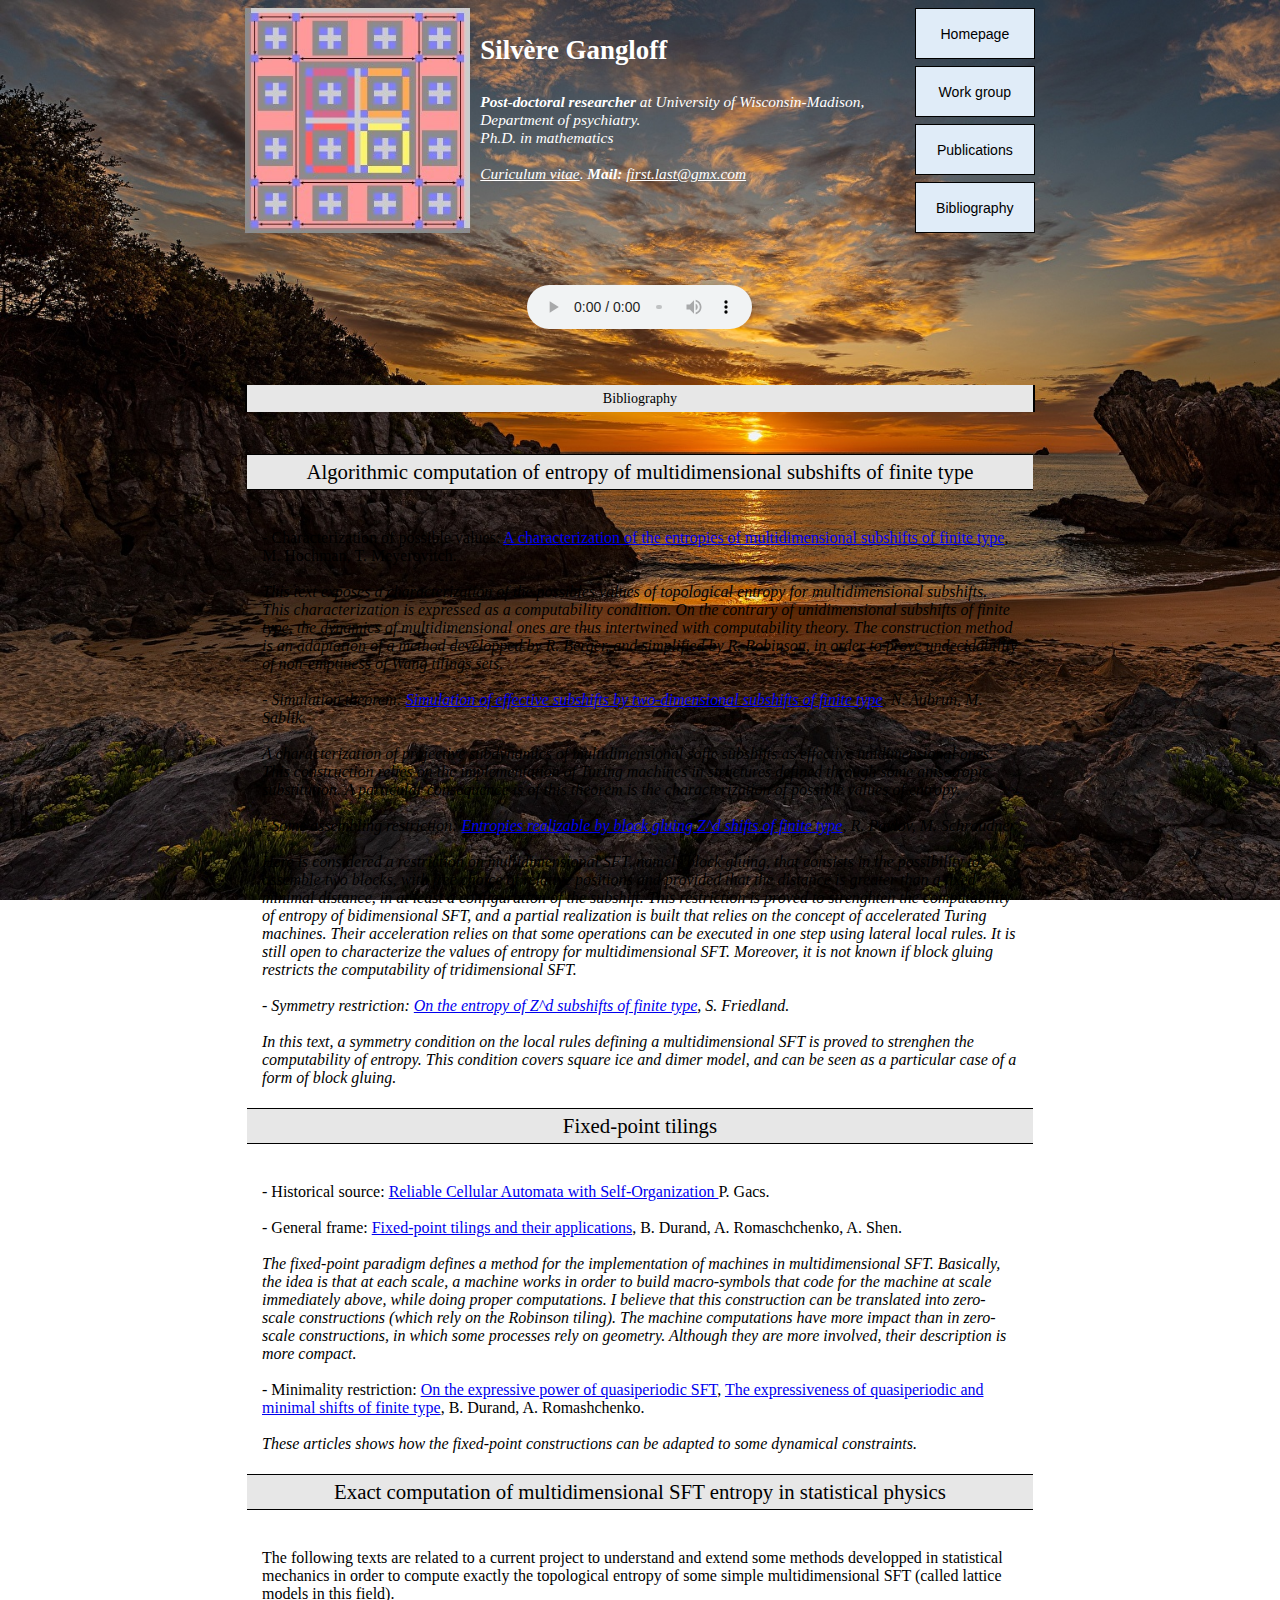
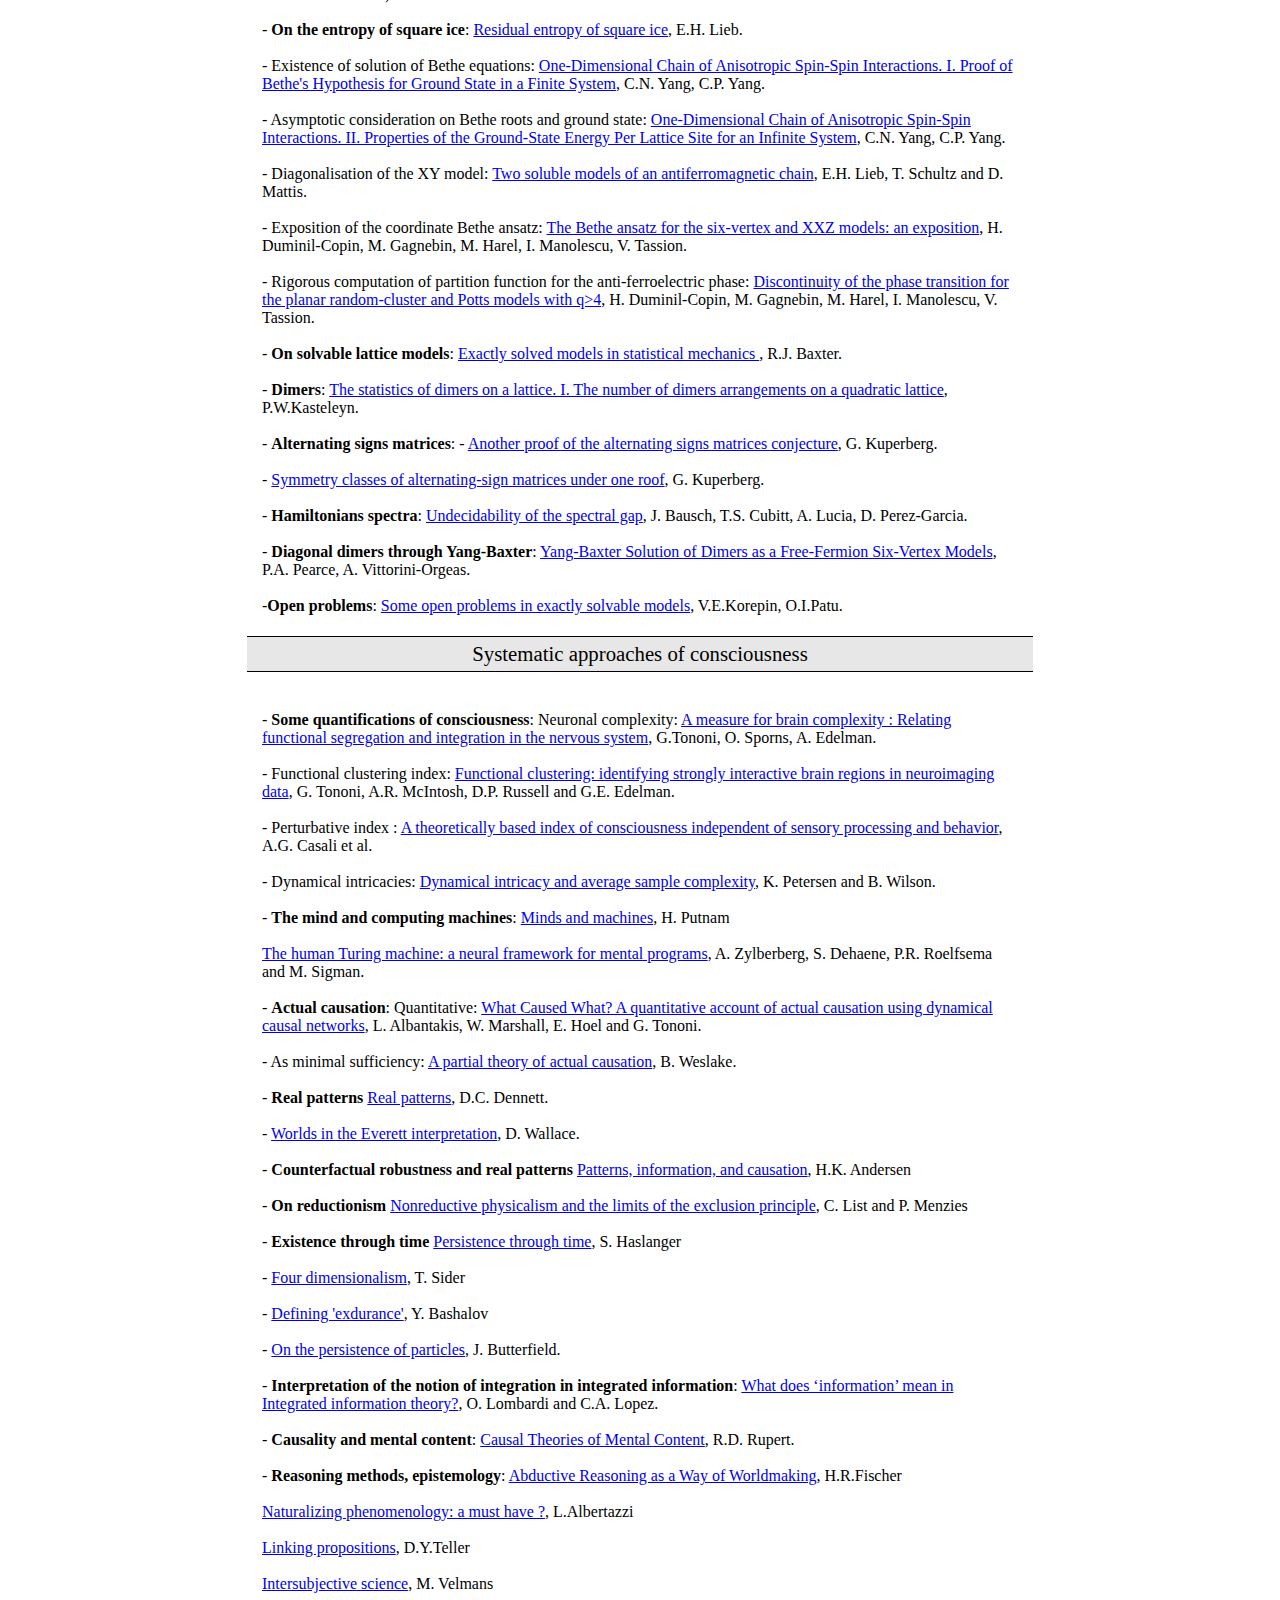
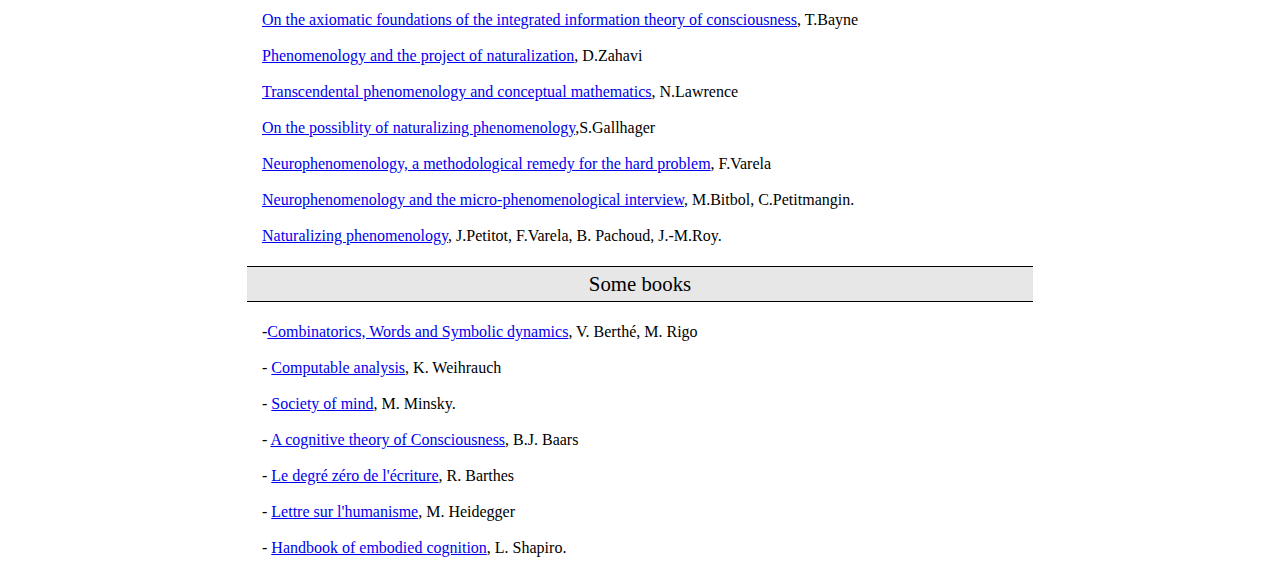
==== bibliography.html @ 38e05f85 "Update bibliography.html" ====
<!DOCTYPE html>

<head>
    <title> Silvère Moon-Gangloff </title>
<link href="style.css" rel="stylesheet" media="all" type="text/css"> 
<link rel="icon" type="image/jpg" href="images/image10.jpg" />
<link rel="stylesheet" href="menu.css">
    <link rel="stylesheet" href="menu2.css">
    <style> 
#main {
  width: 100%;
  display: flex;
    justify-content: space-between;
}

</style>
</head>

<html>
    <!-- background-size:cover -->
<style>
body {
  background-image: url('images/sun.jpg');
    background-repeat: no-repeat;
  background-attachment: fixed;
    background-size:cover;
}
</style>

<body>
    
    
        

    <div style="margin-left:18.75% ; margin-right:18.75%"> 
  <div id="main" style="width: 100%;
    height: calc(100vw * 0.176);">
    <div align="left"; style="height:100%;"> <img src="images/image1d.jpg" style="height:100%;width: calc(100vw * 0.176)"/>
          </div>
  <div> <p style="font-size:2.1vw;width:auto;padding-left:10px;padding-right:10px;color:white;"><B>Silvère Gangloff</B></p>
      <p style="font-size:1.2vw;width:auto;color:white;padding-left:10px;padding-right:10px;"><I>   
 <B> Post-doctoral researcher</B> at University of Wisconsin-Madison, Department of psychiatry. <br>
          
        Ph.D. in mathematics 
          
          <br> <br> 
 <a href="filespdf/CV.pdf" style="color:white">
Curiculum vitae</a>. <B>Mail:</B> <a href="mailto:silvere.gangloff@gmx.com" style="color:white">first.last@gmx.com</a></I>
          </p></div>
  <div align="right" style="
  display: flex;flex-direction:column;justify-content:space-between">

    <div> <button><a href="index.html" >Homepage</a></button> </div>
<div><button><a href="workgroup.html">Work group</a></button></div>
<div><button><a href="documents.html" >Publications</a></button></div>
<div><button><a href="bibliography.html" >Bibliography</a></button></div>

          </div>
</div>
        
      
  

<br> <br>
        
        <p align="center"><audio style="width:calc(100vw * 0.176); height:calc(100vw * 0.034);" controls autoplay>
  <source src="Reverie-debussy.mp3" type="audio/mp3" loop="true">
    </audio> </p> 
        <br> <br>
        
        <p align="center" style="font-size:1.1vw ; border-left:2px solid black;border-right:2px solid black;padding-bottom:5px;padding-top:5px ; background-color:#e7e7e7; margin-top:0px;margin-bottom:0px"> Bibliography </p>
        
        <br>
        
        
    <table>

<tr> <td> <br> </td> </tr> <tr> <td style="background-color:#e7e7e7; border-top:1px solid black; border-bottom:1px solid black ; margin-top:25px;margin-bottom:10px;padding-bottom:5px;padding-top:5px"> 
    <p align="center" style="font-size:20.8px ; margin-top:0px;margin-bottom:0px"> Algorithmic computation of entropy of multidimensional subshifts of finite type </p>
</td> </tr>
     
 <tr> <td style="padding-left:15px;padding-right:15px"> 
     <br><br>

  - Characterization of possible values: <a href="http://annals.math.princeton.edu/wp-content/uploads/annals-v171-n3-p12-s.pdf"> 
    A characterization of the entropies of multidimensional subshifts of finite type</a>, M. Hochman, T. Meyerovitch.<br><br>
        
    <I> This text exposes a characterization of the possibles values of topological entropy for multidimensional 
        subshifts. This characterization is expressed as a computability condition. On the contrary of unidimensional 
        subshifts of finite type, the dynamics of multidimensional ones are thus intertwined with computability theory.
        The construction method is an adaptation of a method developped by R. Berger, and 
        simplified by R. Robinson, in order to prove undecidability of 
        non-emptiness of Wang tilings sets.<I> <br> <br>
        
   - Simulation theorem: <a href="https://arxiv.org/pdf/1602.06095.pdf">
    Simulation of effective subshifts by two-dimensional subshifts of finite type</a>, N. Aubrun, M. Sablik.<br>
    <br>
        
        <I> A characterization of projective subdynamics of multidimensional sofic subshifts as effective 
            unidimensional ones. This construction relies on the implementation of Turing machines in structures 
            defined through some anisotropic substitution. A particular consequence is of this theorem 
            is the characterization of possible values of entropy. <I> <br><br>
        
   - Some assembling restriction: <a href="http://www.cmm.uchile.cl/~mschraudner/Preprints/entropyrealization.pdf"> 
    Entropies realizable by block gluing Z^d shifts of finite type</a>, R. Pavlov, M. Schraudner. <br> <br>
            
            <I> Here is considered a restriction on multidimensional SFT, namely block gluing, that consists in the possibility to 
            assemble two blocks, with free choice of relative positions and provided that the distance 
            is greater than a fixed minimal distance, in at least a configuration of the subshift. This 
            restriction is proved to strenghten the computability of entropy of bidimensional SFT, and a partial realization is 
            built that relies on the concept of accelerated Turing machines. Their acceleration relies 
            on that some operations can be executed in one step using lateral local rules. It is still open 
            to characterize the values of entropy for multidimensional SFT. Moreover, it is not known if block gluing 
            restricts the computability of tridimensional SFT. </I><br> <br>
        
   - Symmetry restriction: <a href="https://www.sciencedirect.com/science/article/pii/0024379595006761"> 
    On the entropy of Z^d subshifts of finite type</a>, S. Friedland. <br> <br>
        
         <I> In this text, a symmetry condition on the local rules defining a multidimensional SFT is proved 
             to strenghen the computability of entropy. This condition covers square ice and dimer model, 
             and can be seen as a particular case of a form of block gluing. <I> <br><br> </td></tr>
             
             <tr> <td style="background-color:#e7e7e7; border-top:1px solid black; border-bottom:1px solid black ; margin-top:25px;margin-bottom:10px;padding-bottom:5px;padding-top:5px"> 
    <p align="center" style="font-size:20.8px ; margin-top:0px;margin-bottom:0px"> Fixed-point tilings </p>
</td> </tr>
            
            <tr> <td style="padding-left:15px;padding-right:15px"> <br> <br>
             
             - Historical source: <a href= "https://link.springer.com/article/10.1023/A:1004823720305"> 
             Reliable Cellular Automata with Self-Organization  </a> P. Gacs. <br><br>          
    
- General frame: <a href="https://arxiv.org/pdf/0910.2415.pdf">
    Fixed-point tilings and their applications</a>, B. Durand, A. Romaschchenko, A. Shen. <br>
    <br>
             
             <I> The fixed-point paradigm defines a method for the implementation of machines in 
             multidimensional SFT. Basically, the idea is that at each scale, a machine works in order to 
             build macro-symbols that code for the machine at scale immediately above, while doing 
             proper computations. I believe that this construction can be translated into zero-scale constructions 
             (which rely on the Robinson tiling). The machine computations have more impact than 
             in zero-scale constructions, in which some processes rely on geometry. Although they are more involved, 
             their description is more compact. </I> <br><br>
    
 - Minimality restriction: <a href="https://arxiv.org/abs/1705.01876"> On the expressive power of quasiperiodic SFT</a>, 
             <a href="https://arxiv.org/abs/1802.01461">The expressiveness of quasiperiodic and minimal shifts of finite type</a>,
    B. Durand, A. Romashchenko. <br> <br> 
             
             <I> These articles shows how the fixed-point constructions can be adapted to some dynamical constraints. </I> <br><br>
                </td></tr>
    
     <tr> <td style="background-color:#e7e7e7; border-top:1px solid black; border-bottom:1px solid black ; margin-top:25px;margin-bottom:10px;padding-bottom:5px;padding-top:5px"> 
    <p align="center" style="font-size:20.8px ; margin-top:0px;margin-bottom:0px"> Exact computation of multidimensional SFT entropy in statistical physics </p>
</td> </tr> 
            
            <tr> <td style="padding-left:15px;padding-right:15px"> <br><br>
             
             The following texts are related to a current project to understand and extend 
             some methods developped in statistical mechanics in order to compute exactly the topological entropy 
             of some simple multidimensional SFT (called lattice models in this field). <br> <br>
  
    
- <B>On the entropy of square ice</B>: <a href="https://journals.aps.org/pr/abstract/10.1103/PhysRev.162.162">
    Residual entropy of square ice</a>, E.H. Lieb.<br>
    <br>
    
- Existence of solution of Bethe equations: <a href="https://journals.aps.org/pr/abstract/10.1103/PhysRev.150.321">
    One-Dimensional Chain of Anisotropic Spin-Spin Interactions. I. 
    Proof of Bethe's Hypothesis for Ground State in a Finite System</a>, C.N. Yang, C.P. Yang.<br>
    <br>
             
- Asymptotic consideration on Bethe roots and ground state: <a href="https://journals.aps.org/pr/abstract/10.1103/PhysRev.150.327">
    One-Dimensional Chain of Anisotropic Spin-Spin Interactions. II. 
    Properties of the Ground-State Energy Per Lattice Site for an Infinite System</a>, C.N. Yang, C.P. Yang.<br>
    <br>
        
- Diagonalisation of the XY model: <a href="https://www.sciencedirect.com/science/article/pii/0003491661901154">
    Two soluble models of an antiferromagnetic chain</a>, E.H. Lieb, T. Schultz and D. Mattis.<br>
    <br>
        
  - Exposition of the coordinate Bethe ansatz: <a href="https://arxiv.org/abs/1611.09909">
    The Bethe ansatz for the six-vertex and XXZ models: an exposition</a>, 
    H. Duminil-Copin, M. Gagnebin, M. Harel, I. Manolescu, V. Tassion. <br>
        <br>

- Rigorous computation of partition function for the anti-ferroelectric phase: <a href="https://arxiv.org/abs/1611.09877">
    Discontinuity of the phase transition for the planar random-cluster and Potts models with q>4</a>, 
    H. Duminil-Copin, M. Gagnebin, M. Harel, I. Manolescu, V. Tassion.<br>
    <br>
       
        
        - <B>On solvable lattice models</B>: <a href="https://physics.anu.edu.au/theophys/_files/Exactly.pdf">
    Exactly solved models in statistical mechanics </a>, R.J. Baxter.<br>
    <br>

        - <B>Dimers</B>: <a href="https://www.sciencedirect.com/science/article/pii/0031891461900635">
    The statistics of dimers on a lattice. I. The number of dimers arrangements on a quadratic lattice</a>, P.W.Kasteleyn.<br>
    <br>
             
- <B>Alternating signs matrices</B>: - <a href="https://arxiv.org/abs/math/9712207">
    Another proof of the alternating signs matrices conjecture</a>, G. Kuperberg.<br>
    <br>
             
             - <a href="https://arxiv.org/abs/math/0008184">
    Symmetry classes of alternating-sign matrices under one roof</a>, G. Kuperberg.<br>
    <br>      
             
             - <B>Hamiltonians spectra</B>: <a href="https://arxiv.org/pdf/1502.04573.pdf">
    Undecidability of the spectral gap</a>, J. Bausch, T.S. Cubitt, A. Lucia, D. Perez-Garcia.<br>
    <br>             
             
             - <B>Diagonal dimers through Yang-Baxter</B>: <a href="https://arxiv.org/abs/1612.09477">
    Yang-Baxter Solution of Dimers as a Free-Fermion Six-Vertex Models</a>, P.A. Pearce, A. Vittorini-Orgeas.<br>
    <br>
             -<B>Open problems</B>: <a href="http://insti.physics.sunysb.edu/~korepin/montreal.pdf">
    Some open problems in exactly solvable models</a>, V.E.Korepin, O.I.Patu.<br> <br>
    
             
             <tr> <td style="background-color:#e7e7e7; border-top:1px solid black; border-bottom:1px solid black ; margin-top:25px;margin-bottom:10px;padding-bottom:5px;padding-top:5px"> 
    <p align="center" style="font-size:20.8px ; margin-top:0px;margin-bottom:0px"> Systematic approaches of consciousness </p>
</td> </tr> 
            
            <tr> <td style="padding-left:15px;padding-right:15px"> <br><br>
             
             - <B>Some quantifications of consciousness</B>: 
            Neuronal complexity: <a href="https://pdfs.semanticscholar.org/c433/dd16d44644c93c80e441bf522d328f8c7e1e.pdf">A measure for brain complexity : Relating functional segregation and integration in the nervous system</a>, 
             G.Tononi, O. Sporns, A. Edelman. <br> <br>
            - Functional clustering index: <a href="https://www.ncbi.nlm.nih.gov/pubmed/9558645">Functional clustering: identifying strongly interactive brain regions in neuroimaging data</a>, G. Tononi, A.R. McIntosh, D.P. Russell and G.E. Edelman.<br><br>
            - Perturbative index : <a href="https://stm.sciencemag.org/content/5/198/198ra105">A theoretically based index of consciousness independent of sensory processing and behavior</a>, 
             A.G. Casali et al. <br> <br>
             
             - Dynamical intricacies: <a href="https://arxiv.org/abs/1512.01143"> Dynamical intricacy and average sample complexity</a>, K. Petersen and B. Wilson. <br> <br>
             
             - <B>The mind and computing machines</B>: <a href="https://philarchive.org/archive/PUTMAM"> Minds and machines</a>, H. Putnam <br><br>
             <a href="https://www.ncbi.nlm.nih.gov/pubmed/21696998">The human Turing machine: a neural framework for mental programs</a>, A. Zylberberg, S. Dehaene, P.R. Roelfsema and M. Sigman.
             <br><br>
             - <B>Actual causation</B>: Quantitative: <a href="https://arxiv.org/abs/1708.06716">What Caused What? A quantitative account of actual causation using dynamical causal networks</a>, L. Albantakis, W. Marshall, E. Hoel and G. Tononi. <br><br>
             - As minimal sufficiency: <a href="https://bweslake.s3.amazonaws.com/research/papers/weslake_ac.pdf">A partial theory of actual causation</a>, B. Weslake. <br> <br>
             - <B>Real patterns</B> <a href="https://ruccs.rutgers.edu/images/personal-zenon-pylyshyn/class-info/FP2012/FP2012_readings/Dennett_RealPatterns.pdf">Real patterns</a>, D.C. Dennett. <br><br>
            - <a href="https://arxiv.org/abs/quant-ph/0103092">Worlds in the Everett interpretation</a>, D. Wallace. <br><br>
- <B>Counterfactual robustness and real patterns</B> <a href="http://philsci-archive.pitt.edu/13143/1/PatternsInformationCausation_JPhil_preprint.pdf">Patterns, information, and causation</a>, H.K. Andersen <br><br>
             - <B>On reductionism</B> <a href="https://www.jstor.org/stable/20620197?seq=1#metadata_info_tab_contents">Nonreductive physicalism and the limits of the exclusion principle</a>, C. List and P. Menzies <br><br>
             - <B>Existence through time</B> <a href="https://www.mit.edu/~shaslang/papers/HaslangerPT.pdf">Persistence through time</a>, S. Haslanger <br><br>
             - <a href="http://www.tedsider.org/papers/4d.pdf">Four dimensionalism</a>, T. Sider <br> <br> 
             - <a href="https://link.springer.com/content/pdf/10.1007%2Fs11098-006-9011-x.pdf">Defining 'exdurance'</a>, Y. Bashalov <br> <br> 
             - <a href="https://link.springer.com/content/pdf/10.1007%2Fs10701-004-1943-4.pdf">On the persistence of particles</a>, J. Butterfield. <br> <br>
             - <B>Interpretation of the notion of integration in integrated information</B>: <a href="https://www.researchgate.net/publication/329137666_What_Does_'Information'_Mean_in_Integrated_Information_Theory">What does ‘information’ mean in Integrated information theory?</a>, O. Lombardi and C.A. Lopez. <br><br>
             - <B> Causality and mental content</B>: <a href="https://onlinelibrary.wiley.com/doi/epdf/10.1111/j.1747-9991.2008.00130.x"> Causal Theories of Mental Content</a>, R.D. Rupert. <br><br> 
             - <B> Reasoning methods, epistemology</B>: <a href="https://www.univie.ac.at/constructivism/pub/fos/pdf/fischer.pdf"> Abductive Reasoning as a Way of Worldmaking</a>, H.R.Fischer <br><br> 
              <a href="https://www.ncbi.nlm.nih.gov/pmc/articles/PMC6204367/"> Naturalizing phenomenology: a must have ?</a>, L.Albertazzi <br><br> 
             <a href="https://www.sciencedirect.com/science/article/abs/pii/0042698984901780?via%3Dihub"> Linking propositions</a>, D.Y.Teller <br><br> 
             <a href="http://cogprints.org/387/1/intsci.html">Intersubjective science</a>, M. Velmans <br><br> 
             <a href="https://academic.oup.com/nc/article/2018/1/niy007/5047367">On the axiomatic foundations of the integrated information theory of consciousness</a>, T.Bayne <br><br>
             <a href="https://cfs.ku.dk/staff/zahavi-publications/Phenomenology-naturalization.pdf_copy">Phenomenology and the project of naturalization</a>, D.Zahavi<br><br>
             <a href="https://philarchive.org/archive/LAWABI-4">Transcendental phenomenology and conceptual mathematics</a>, N.Lawrence <br><br>
             <a href="https://pdfs.semanticscholar.org/120f/fc7cc9503aa7a11f14981c15b07696878953.pdf">On the possiblity of naturalizing phenomenology</a>,S.Gallhager <br><br> 
             <a href="https://unstable.nl/andreas/ai/langcog/part3/varela_npmrhp.pdf">Neurophenomenology, a methodological remedy for the hard problem</a>, F.Varela <br><br>
             <a href="https://onlinelibrary.wiley.com/doi/pdf/10.1002/9781119132363.ch51">Neurophenomenology and the micro-phenomenological interview</a>, M.Bitbol, C.Petitmangin. <br><br>
             <a href="https://www.sup.org/books/title/?id=406">Naturalizing phenomenology</a>, J.Petitot, F.Varela, B. Pachoud, J.-M.Roy. <br><br>
             
             
           <tr> <td style="background-color:#e7e7e7; border-top:1px solid black; border-bottom:1px solid black ; margin-top:25px;margin-bottom:10px;padding-bottom:5px;padding-top:5px"> 
    <p align="center" style="font-size:20.8px ; margin-top:0px;margin-bottom:0px"> Some books </p>
</td> </tr> 
            
            <tr> <td style="padding-left:15px;padding-right:15px"> <br>
             -<a href="filespdf/Words.pdf">Combinatorics, Words and Symbolic dynamics</a>, V. Berthé, M. Rigo <br><br>
              - <a href="filespdf/Computable Analysis - Wheirauch.pdf">Computable analysis</a>, K. Weihrauch <br><br>
             - <a href = "http://www.acad.bg/ebook/ml/Society%20of%20Mind.pdf">Society of mind</a>, M. Minsky. <br><br>
             - <a href = "filespdf/BJBaars - Cognitive Theory of Consciousness (Cambridge 1988).pdf"> A cognitive theory of 
             Consciousness</a>, B.J. Baars <br> <br>
             - <a href="filespdf/Roland Barthes, Le degré zéro de l'écriture (1953).pdf">Le degré zéro de l'écriture</a>, R. Barthes <br> <br>
             - <a href="filespdf/Lettre sur l'humanisme.pdf">Lettre sur l'humanisme</a>, M. Heidegger <br> <br>
             - <a href="filespdf/Handbook of Embodied Cognition (Shapiro).pdf">Handbook of embodied cognition</a>, L. Shapiro.
             
             </td>
            </tr>
            </table>
             
            </div>
</body>
</html>
---- style.css ----
.flotte {
float:left;
}

.box {
  width:100%;
  height:100%;
}


.box span{
  position:relative;
  top: 20;
  left: 0;
  width: 100%;
  height: 100%;
  display: block;
  box-sizing: border-box;
  
}

.box span:nth-child(1)
{
  transform:rotate(0deg);
}

.box span:nth-child(2)
{
  transform:rotate(90deg);
}

.box span:nth-child(3)
{
  transform:rotate(180deg);
}

.box span:nth-child(4)
{
  transform:rotate(270deg);
}

.box:hover span:before 
{
  content: '';
  position: absolute;
  width:100%;
  height: 2px;
  background: #fdc459; 
}

@keyframes animate {
  0% {
  transform:scaleX(0);
  transform-origin: left;
  }
  50%
  {
    transform:scaleX(1);
  transform-origin: left;
  }
  50.1%
  {
    transform:scaleX(1);
  transform-origin: right;
    
  }
  
  100%
  {
    transform:scaleX(0);
  transform-origin: right;
    
  }
---- menu.css ----
ul#menu_horizontal { 
height : 50px;
padding : 0;
background-color : #E0ECF8;
border : 1px solid black;
list-style-type : none; 
font-size:larger;
width : 550px;
 margin-left : auto;
 margin-right : auto;
 }


ul#menu_horizontal li {
padding : 0 0.5em;  
line-height : 50px;
}

ul#menu_horizontal li.bouton_gauche {

float : left;

border-right : 1px dashed black; 

}

ul#menu_horizontal td.bouton_droite {

float : left;

}

 

 

ul#menu_horizontal a {

color : black;

text-decoration : none;

padding : 0 0.5em; 

font :  0.8em "Trebuchet MS";

}

 

ul#menu_horizontal a:hover { text-decoration : underline; }

 

ul#menu_horizontal a img { 

border : none;

padding :  0 0.3em;

}
---- menu2.css ----
button { 
  height : calc(100vw * 0.040);
width : calc(100vw * 0.094);
background-color : #E0ECF8;
border : 1px solid black;
  color: black;
  text-align: center;
  text-decoration: none;
    font-size:1.1vw;
  
  }
  
  button:hover {
  background-color: #e7e7e7;
  color: white;
}

ul#menu_horizontal_2 { 
list-style-type : none;
  display:inline-block;
 }

button a {
 color:black ; text-decoration:none;   
}
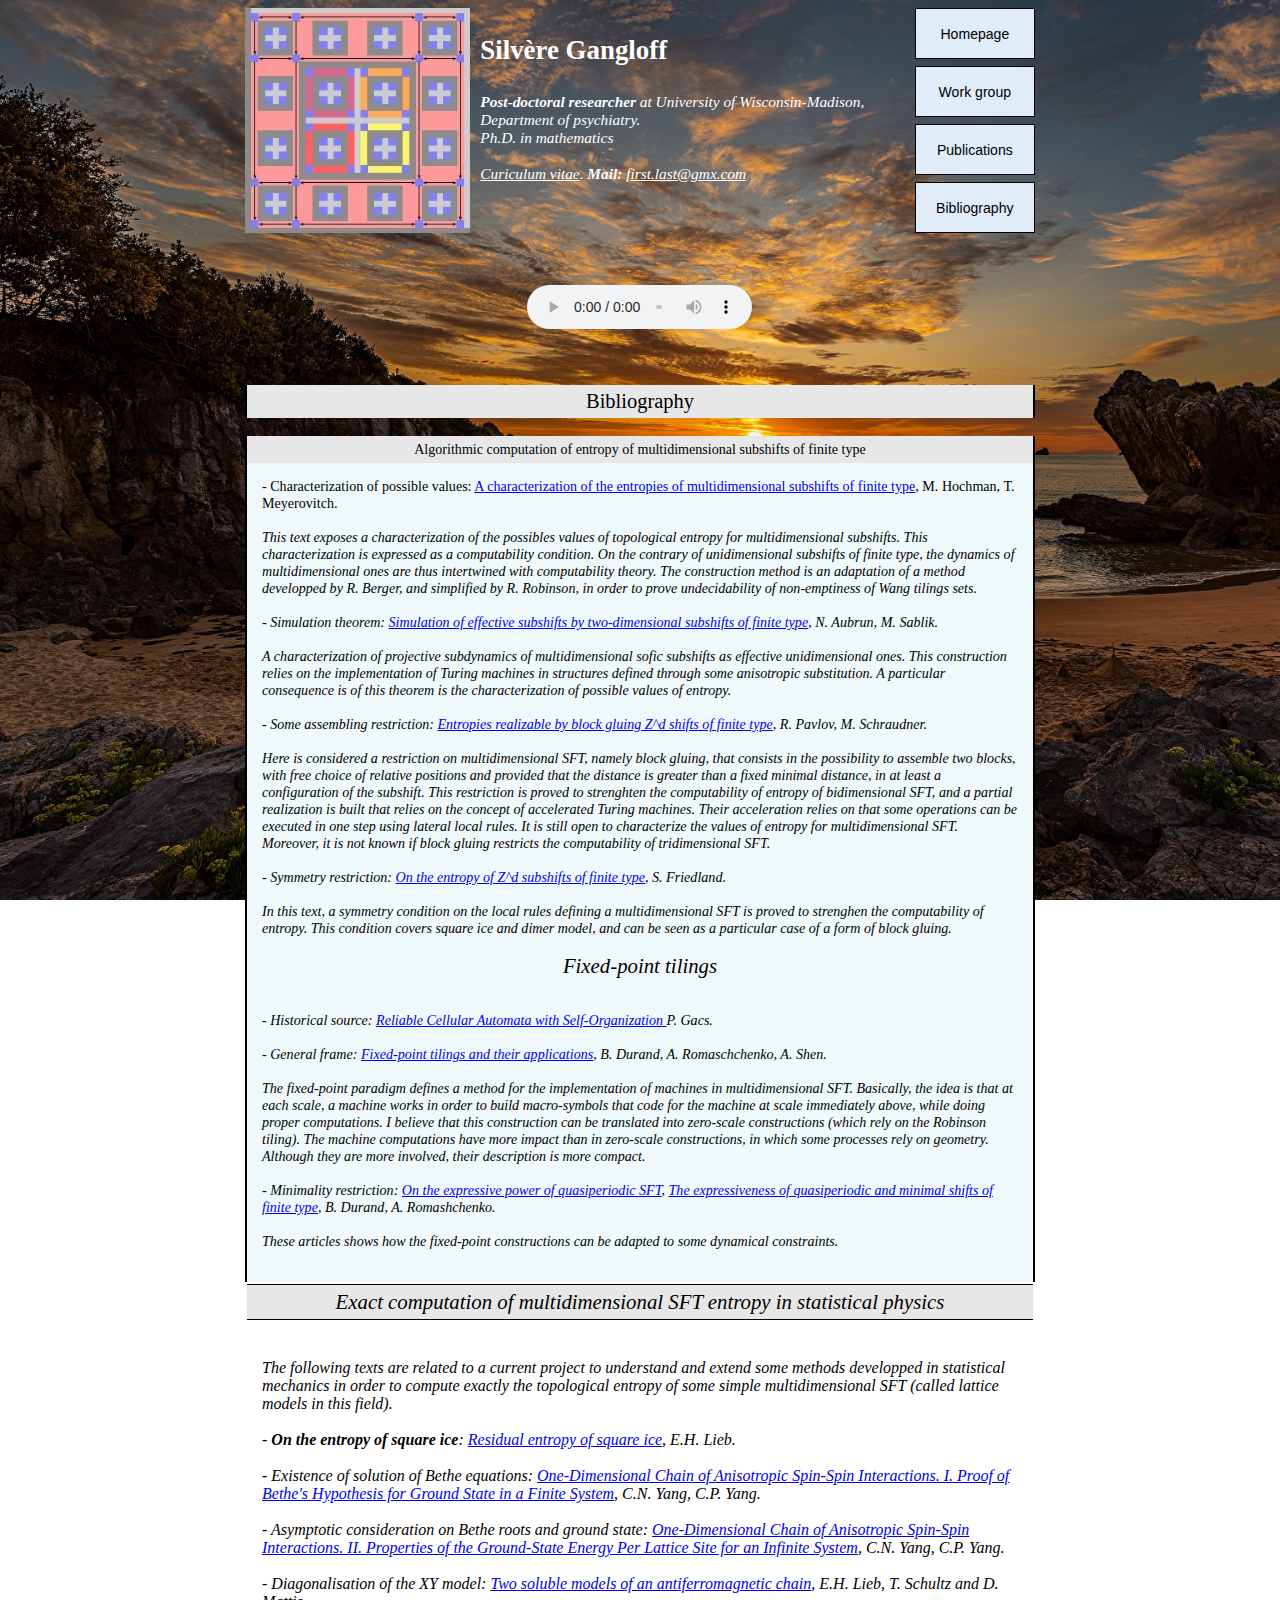
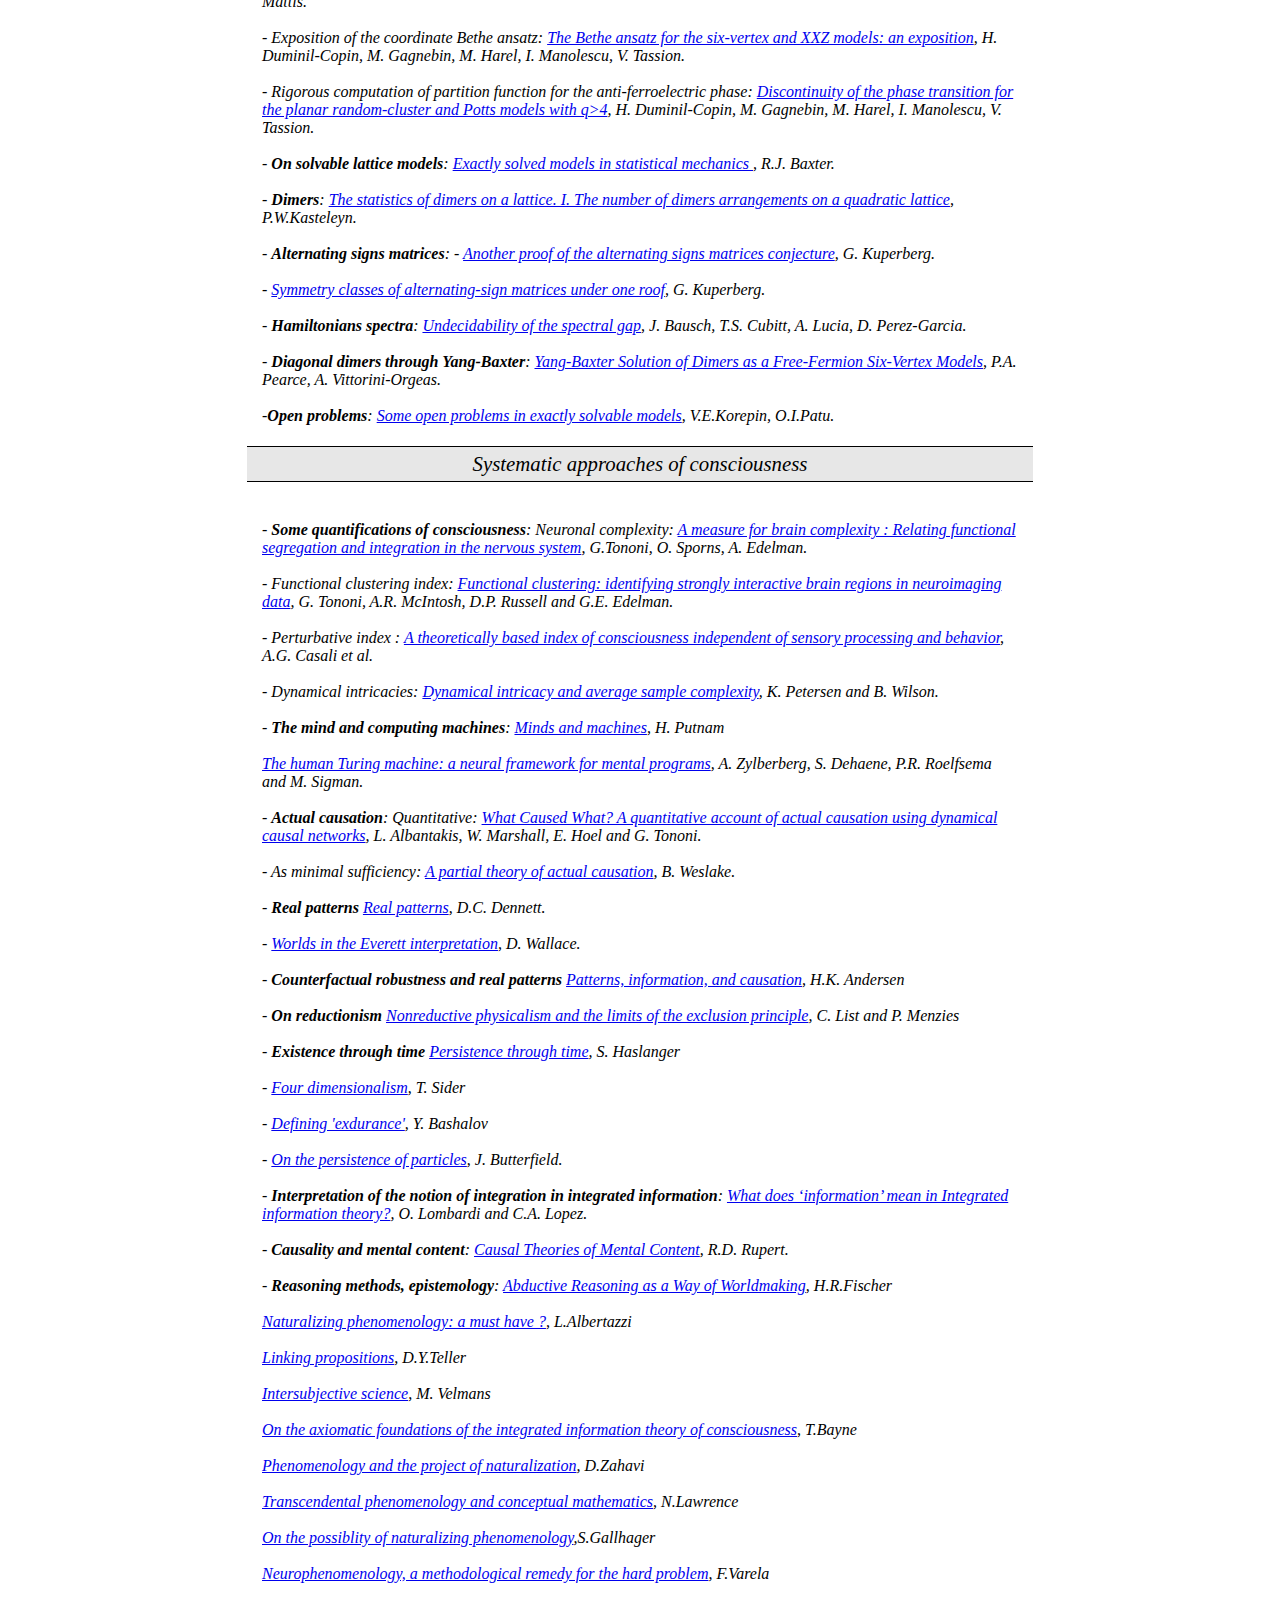
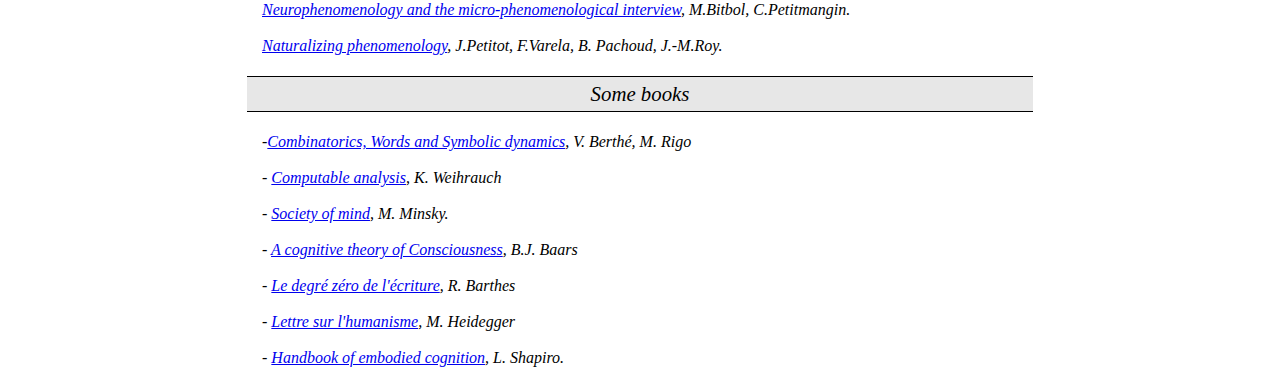
==== commit fd247481: "Update bibliography.html" ====
--- a/bibliography.html
+++ b/bibliography.html
@@ -69,21 +69,14 @@
     </audio> </p> 
         <br> <br>
         
-        <p align="center" style="font-size:1.1vw ; border-left:2px solid black;border-right:2px solid black;padding-bottom:5px;padding-top:5px ; background-color:#e7e7e7; margin-top:0px;margin-bottom:0px"> Bibliography </p>
+        <p align="center" style="font-size:1.6vw ; border-left:2px solid black;border-right:2px solid black;padding-bottom:5px;padding-top:5px ; background-color:#e7e7e7; margin-top:0px;margin-bottom:0px"> Bibliography </p>
         
         <br>
         
-        
-    <table>
-
-<tr> <td> <br> </td> </tr> <tr> <td style="background-color:#e7e7e7; border-top:1px solid black; border-bottom:1px solid black ; margin-top:25px;margin-bottom:10px;padding-bottom:5px;padding-top:5px"> 
-    <p align="center" style="font-size:20.8px ; margin-top:0px;margin-bottom:0px"> Algorithmic computation of entropy of multidimensional subshifts of finite type </p>
-</td> </tr>
-     
- <tr> <td style="padding-left:15px;padding-right:15px"> 
-     <br><br>
-
-  - Characterization of possible values: <a href="http://annals.math.princeton.edu/wp-content/uploads/annals-v171-n3-p12-s.pdf"> 
+        <p align="center" style="font-size:1.1vw ; border-left:2px solid black;border-right:2px solid black;padding-bottom:5px;padding-top:5px ; background-color:#e7e7e7; margin-top:0px;margin-bottom:0px"> Algorithmic computation of entropy of multidimensional subshifts of finite type </p>
+       
+        
+        <div style="background-color:#EFF8FB;width:auto;font-size:1.1vw;border-left: 2px solid black; border-right: 2px solid black;padding-left:15px;padding-bottom:15px;padding-top:15px;padding-right:15px;"> - Characterization of possible values: <a href="http://annals.math.princeton.edu/wp-content/uploads/annals-v171-n3-p12-s.pdf"> 
     A characterization of the entropies of multidimensional subshifts of finite type</a>, M. Hochman, T. Meyerovitch.<br><br>
         
     <I> This text exposes a characterization of the possibles values of topological entropy for multidimensional 
@@ -147,7 +140,10 @@
     B. Durand, A. Romashchenko. <br> <br> 
              
              <I> These articles shows how the fixed-point constructions can be adapted to some dynamical constraints. </I> <br><br>
-                </td></tr>
+           </div> 
+        
+    <table>
+     
     
      <tr> <td style="background-color:#e7e7e7; border-top:1px solid black; border-bottom:1px solid black ; margin-top:25px;margin-bottom:10px;padding-bottom:5px;padding-top:5px"> 
     <p align="center" style="font-size:20.8px ; margin-top:0px;margin-bottom:0px"> Exact computation of multidimensional SFT entropy in statistical physics </p>
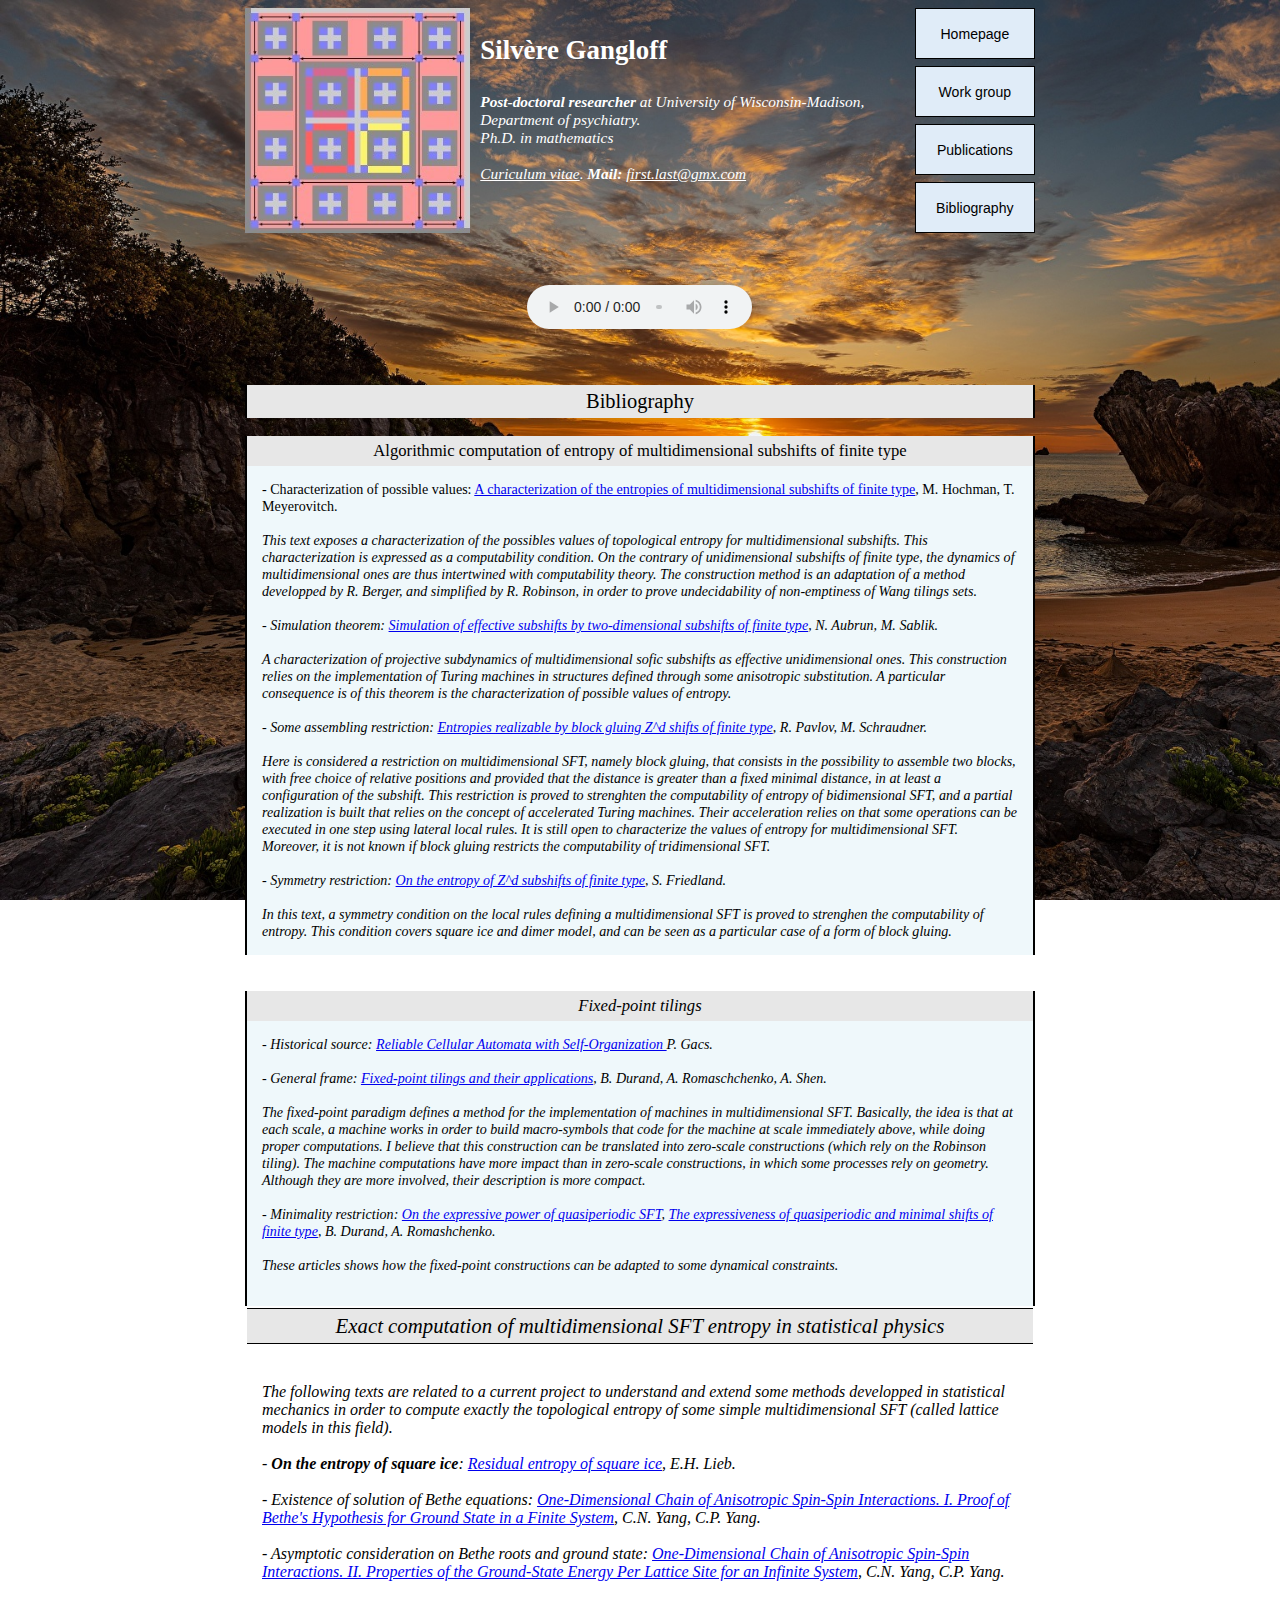
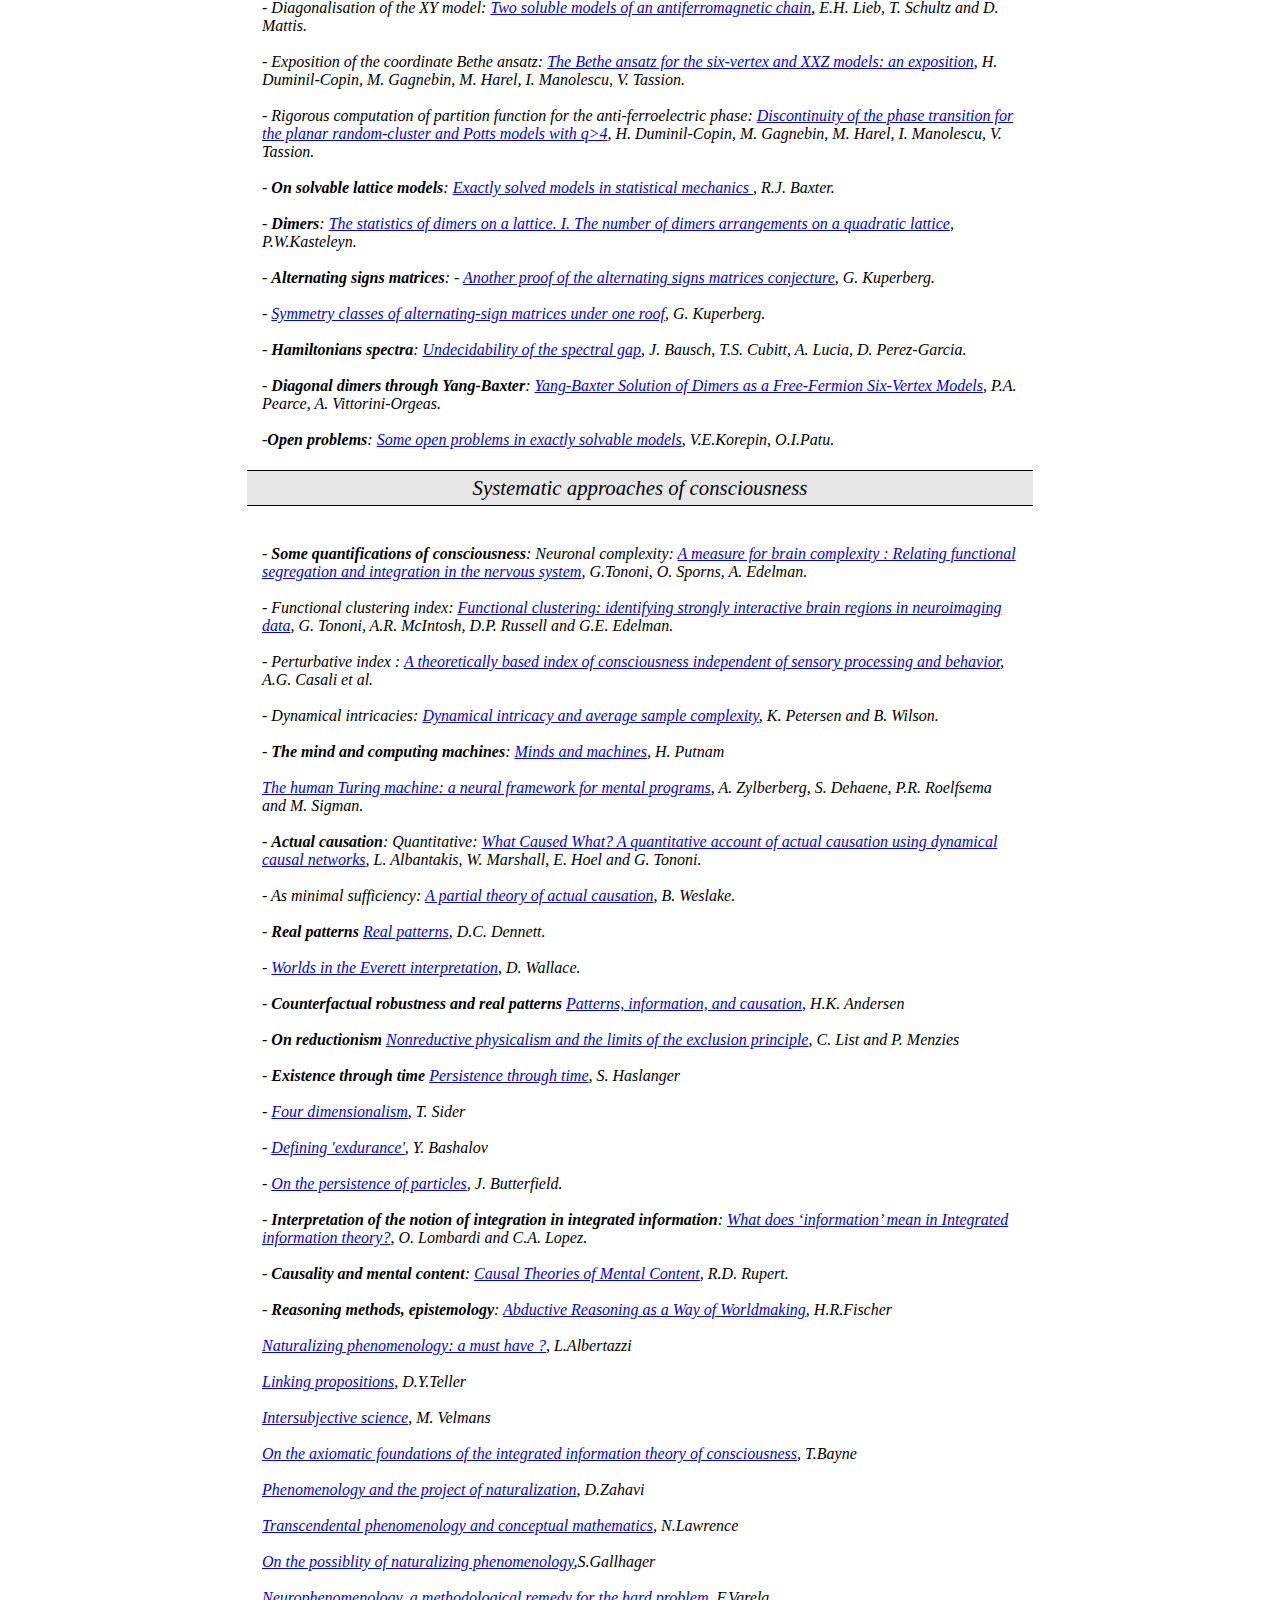
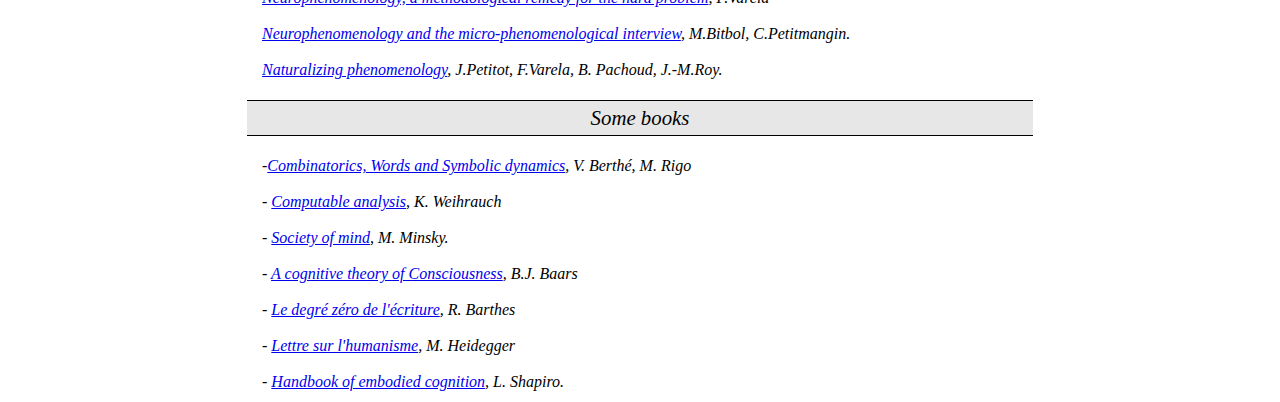
==== commit 8bea2283: "Update bibliography.html" ====
--- a/bibliography.html
+++ b/bibliography.html
@@ -73,7 +73,7 @@
         
         <br>
         
-        <p align="center" style="font-size:1.1vw ; border-left:2px solid black;border-right:2px solid black;padding-bottom:5px;padding-top:5px ; background-color:#e7e7e7; margin-top:0px;margin-bottom:0px"> Algorithmic computation of entropy of multidimensional subshifts of finite type </p>
+        <p align="center" style="font-size:1.3vw ; border-left:2px solid black;border-right:2px solid black;padding-bottom:5px;padding-top:5px ; background-color:#e7e7e7; margin-top:0px;margin-bottom:0px"> Algorithmic computation of entropy of multidimensional subshifts of finite type </p>
        
         
         <div style="background-color:#EFF8FB;width:auto;font-size:1.1vw;border-left: 2px solid black; border-right: 2px solid black;padding-left:15px;padding-bottom:15px;padding-top:15px;padding-right:15px;"> - Characterization of possible values: <a href="http://annals.math.princeton.edu/wp-content/uploads/annals-v171-n3-p12-s.pdf"> 
@@ -112,13 +112,14 @@
         
          <I> In this text, a symmetry condition on the local rules defining a multidimensional SFT is proved 
              to strenghen the computability of entropy. This condition covers square ice and dimer model, 
-             and can be seen as a particular case of a form of block gluing. <I> <br><br> </td></tr>
-             
-             <tr> <td style="background-color:#e7e7e7; border-top:1px solid black; border-bottom:1px solid black ; margin-top:25px;margin-bottom:10px;padding-bottom:5px;padding-top:5px"> 
-    <p align="center" style="font-size:20.8px ; margin-top:0px;margin-bottom:0px"> Fixed-point tilings </p>
-</td> </tr>
-            
-            <tr> <td style="padding-left:15px;padding-right:15px"> <br> <br>
+             and can be seen as a particular case of a form of block gluing. <I> </div> 
+             <br> <br> 
+             
+             <p align="center" style="font-size:1.3vw ; border-left:2px solid black;border-right:2px solid black;padding-bottom:5px;padding-top:5px ; background-color:#e7e7e7; margin-top:0px;margin-bottom:0px"> Fixed-point tilings </p>
+             
+             
+            
+             <div style="background-color:#EFF8FB;width:auto;font-size:1.1vw;border-left: 2px solid black; border-right: 2px solid black;padding-left:15px;padding-bottom:15px;padding-top:15px;padding-right:15px;">
              
              - Historical source: <a href= "https://link.springer.com/article/10.1023/A:1004823720305"> 
              Reliable Cellular Automata with Self-Organization  </a> P. Gacs. <br><br>          
@@ -140,7 +141,7 @@
     B. Durand, A. Romashchenko. <br> <br> 
              
              <I> These articles shows how the fixed-point constructions can be adapted to some dynamical constraints. </I> <br><br>
-           </div> 
+             </div>
         
     <table>
      
--- a/style.css
+++ b/style.css
@@ -5,12 +5,13 @@
 .box {
   width:100%;
   height:100%;
+align:center;
 }
 
 
 .box span{
   position:relative;
-  top: 20;
+  top: 0;
   left: 0;
   width: 100%;
   height: 100%;
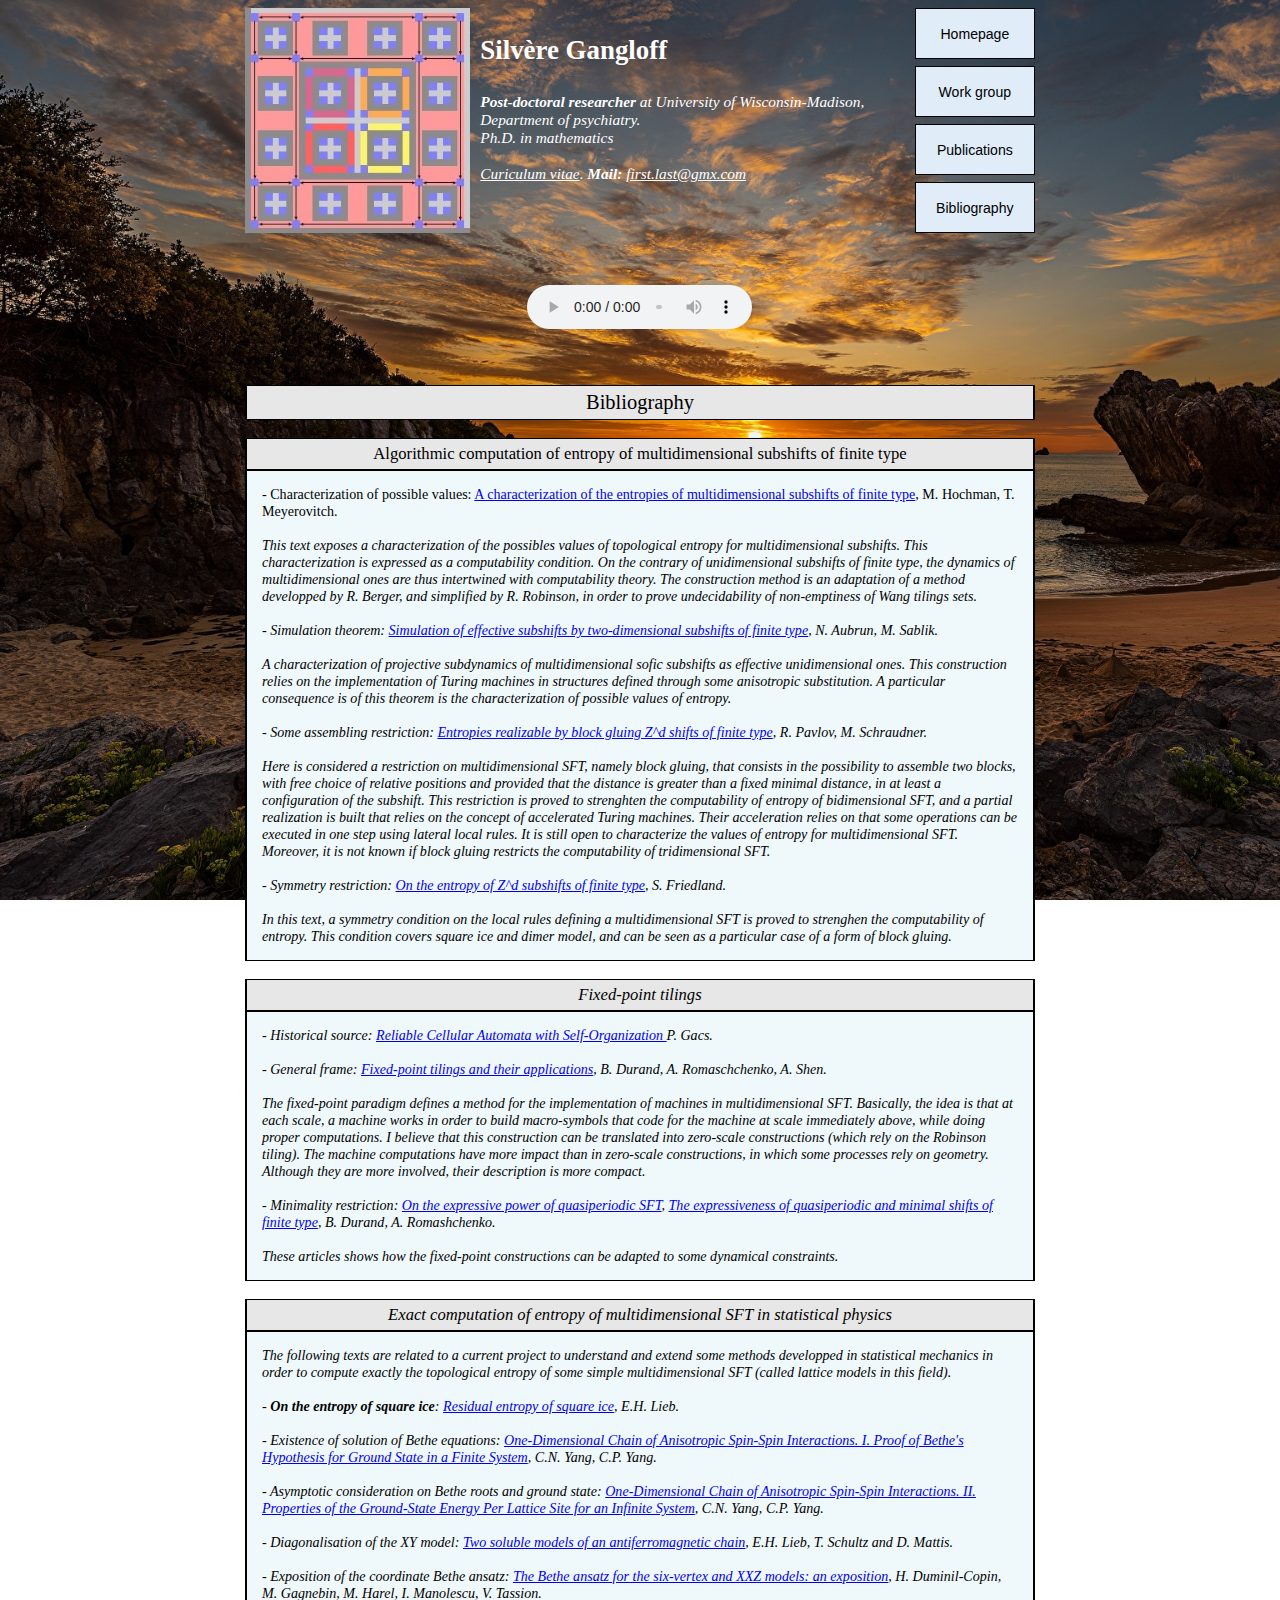
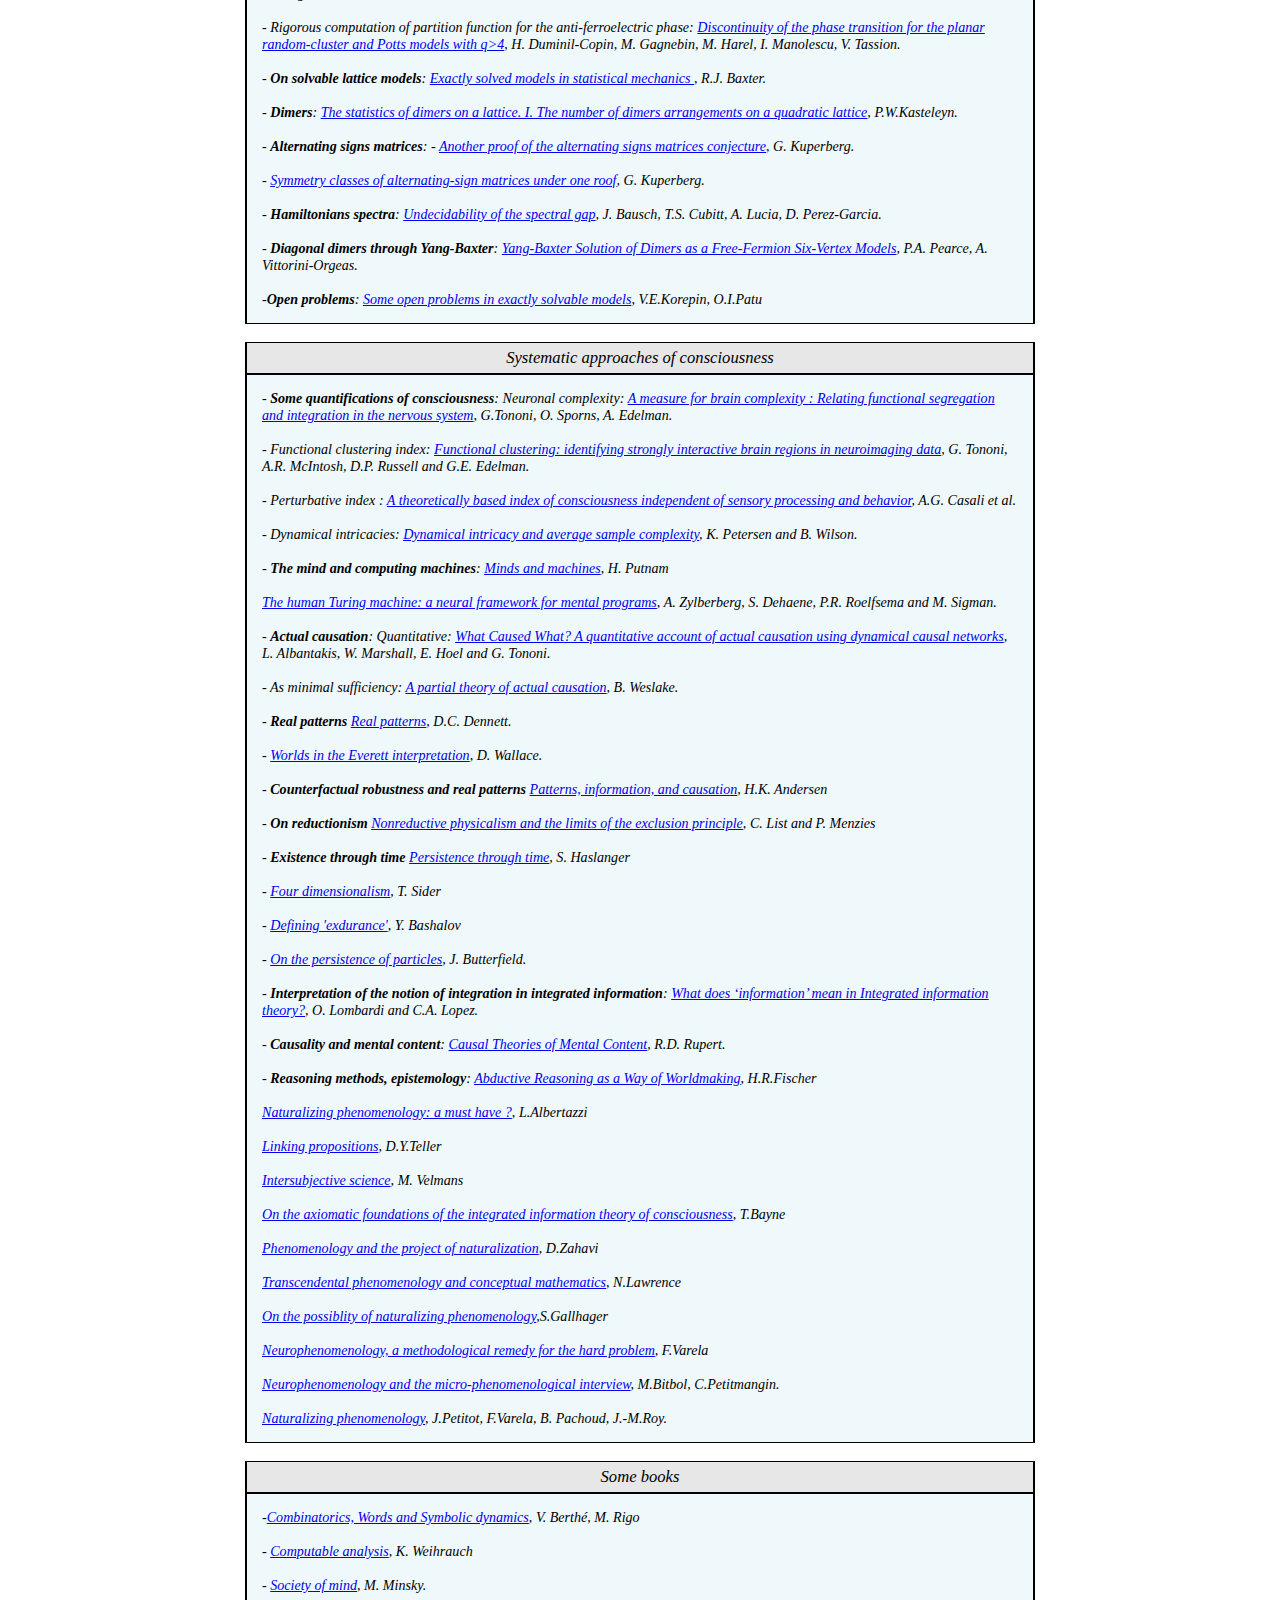
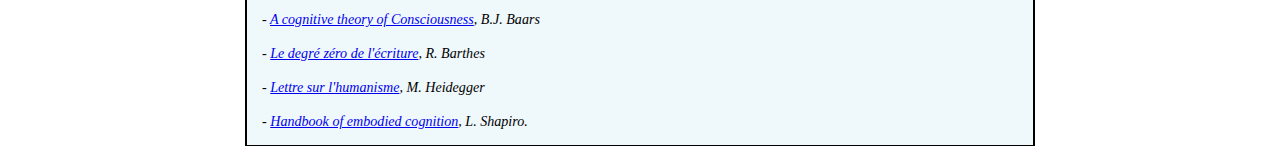
==== commit 40b568b5: "Update bibliography.html" ====
--- a/bibliography.html
+++ b/bibliography.html
@@ -69,14 +69,14 @@
     </audio> </p> 
         <br> <br>
         
-        <p align="center" style="font-size:1.6vw ; border-left:2px solid black;border-right:2px solid black;padding-bottom:5px;padding-top:5px ; background-color:#e7e7e7; margin-top:0px;margin-bottom:0px"> Bibliography </p>
+        <p align="center" style="font-size:1.6vw ; border-left:2px solid black;border-top:1px solid black;border-bottom:1px solid black;border-right:2px solid black;padding-bottom:5px;padding-top:5px ; background-color:#e7e7e7; margin-top:0px;margin-bottom:0px"> Bibliography </p>
         
         <br>
         
-        <p align="center" style="font-size:1.3vw ; border-left:2px solid black;border-right:2px solid black;padding-bottom:5px;padding-top:5px ; background-color:#e7e7e7; margin-top:0px;margin-bottom:0px"> Algorithmic computation of entropy of multidimensional subshifts of finite type </p>
+        <p align="center" style="font-size:1.3vw ; border-top:1px solid black;border-bottom:1px solid black;border-left:2px solid black;border-right:2px solid black;padding-bottom:5px;padding-top:5px ; background-color:#e7e7e7; margin-top:0px;margin-bottom:0px"> Algorithmic computation of entropy of multidimensional subshifts of finite type </p>
        
         
-        <div style="background-color:#EFF8FB;width:auto;font-size:1.1vw;border-left: 2px solid black; border-right: 2px solid black;padding-left:15px;padding-bottom:15px;padding-top:15px;padding-right:15px;"> - Characterization of possible values: <a href="http://annals.math.princeton.edu/wp-content/uploads/annals-v171-n3-p12-s.pdf"> 
+        <div style="background-color:#EFF8FB;width:auto;font-size:1.1vw;border-left: 2px solid black; border-top:1px solid black;border-bottom:1px solid black;border-right: 2px solid black;padding-left:15px;padding-bottom:15px;padding-top:15px;padding-right:15px;"> - Characterization of possible values: <a href="http://annals.math.princeton.edu/wp-content/uploads/annals-v171-n3-p12-s.pdf"> 
     A characterization of the entropies of multidimensional subshifts of finite type</a>, M. Hochman, T. Meyerovitch.<br><br>
         
     <I> This text exposes a characterization of the possibles values of topological entropy for multidimensional 
@@ -113,13 +113,13 @@
          <I> In this text, a symmetry condition on the local rules defining a multidimensional SFT is proved 
              to strenghen the computability of entropy. This condition covers square ice and dimer model, 
              and can be seen as a particular case of a form of block gluing. <I> </div> 
-             <br> <br> 
-             
-             <p align="center" style="font-size:1.3vw ; border-left:2px solid black;border-right:2px solid black;padding-bottom:5px;padding-top:5px ; background-color:#e7e7e7; margin-top:0px;margin-bottom:0px"> Fixed-point tilings </p>
-             
-             
-            
-             <div style="background-color:#EFF8FB;width:auto;font-size:1.1vw;border-left: 2px solid black; border-right: 2px solid black;padding-left:15px;padding-bottom:15px;padding-top:15px;padding-right:15px;">
+             <br>
+             
+             <p align="center" style="font-size:1.3vw ; border-top:1px solid black;border-bottom:1px solid black;border-left:2px solid black;border-right:2px solid black;padding-bottom:5px;padding-top:5px ; background-color:#e7e7e7; margin-top:0px;margin-bottom:0px"> Fixed-point tilings </p>
+             
+             
+            
+             <div style="background-color:#EFF8FB;width:auto;font-size:1.1vw;border-top:1px solid black;border-bottom:1px solid black;border-left: 2px solid black; border-right: 2px solid black;padding-left:15px;padding-bottom:15px;padding-top:15px;padding-right:15px;">
              
              - Historical source: <a href= "https://link.springer.com/article/10.1023/A:1004823720305"> 
              Reliable Cellular Automata with Self-Organization  </a> P. Gacs. <br><br>          
@@ -140,17 +140,14 @@
              <a href="https://arxiv.org/abs/1802.01461">The expressiveness of quasiperiodic and minimal shifts of finite type</a>,
     B. Durand, A. Romashchenko. <br> <br> 
              
-             <I> These articles shows how the fixed-point constructions can be adapted to some dynamical constraints. </I> <br><br>
+             <I> These articles shows how the fixed-point constructions can be adapted to some dynamical constraints. </I> 
              </div>
-        
-    <table>
-     
-    
-     <tr> <td style="background-color:#e7e7e7; border-top:1px solid black; border-bottom:1px solid black ; margin-top:25px;margin-bottom:10px;padding-bottom:5px;padding-top:5px"> 
-    <p align="center" style="font-size:20.8px ; margin-top:0px;margin-bottom:0px"> Exact computation of multidimensional SFT entropy in statistical physics </p>
-</td> </tr> 
-            
-            <tr> <td style="padding-left:15px;padding-right:15px"> <br><br>
+        <br> 
+    <p align="center" style="font-size:1.3vw ; border-top:1px solid black;border-bottom:1px solid black;border-left:2px solid black;border-right:2px solid black;padding-bottom:5px;padding-top:5px ; background-color:#e7e7e7; margin-top:0px;margin-bottom:0px"> Exact computation of entropy of multidimensional SFT in statistical physics </p>
+             
+             
+            
+             <div style="background-color:#EFF8FB;width:auto;font-size:1.1vw;border-top:1px solid black;border-bottom:1px solid black;border-left: 2px solid black; border-right: 2px solid black;padding-left:15px;padding-bottom:15px;padding-top:15px;padding-right:15px;">
              
              The following texts are related to a current project to understand and extend 
              some methods developped in statistical mechanics in order to compute exactly the topological entropy 
@@ -210,14 +207,14 @@
     Yang-Baxter Solution of Dimers as a Free-Fermion Six-Vertex Models</a>, P.A. Pearce, A. Vittorini-Orgeas.<br>
     <br>
              -<B>Open problems</B>: <a href="http://insti.physics.sunysb.edu/~korepin/montreal.pdf">
-    Some open problems in exactly solvable models</a>, V.E.Korepin, O.I.Patu.<br> <br>
-    
-             
-             <tr> <td style="background-color:#e7e7e7; border-top:1px solid black; border-bottom:1px solid black ; margin-top:25px;margin-bottom:10px;padding-bottom:5px;padding-top:5px"> 
-    <p align="center" style="font-size:20.8px ; margin-top:0px;margin-bottom:0px"> Systematic approaches of consciousness </p>
-</td> </tr> 
-            
-            <tr> <td style="padding-left:15px;padding-right:15px"> <br><br>
+                 Some open problems in exactly solvable models</a>, V.E.Korepin, O.I.Patu </div> 
+    <br>
+             
+             <p align="center" style="font-size:1.3vw ; border-top:1px solid black;border-bottom:1px solid black;border-left:2px solid black;border-right:2px solid black;padding-bottom:5px;padding-top:5px ; background-color:#e7e7e7; margin-top:0px;margin-bottom:0px"> Systematic approaches of consciousness </p>
+             
+             
+            
+             <div style="background-color:#EFF8FB;width:auto;font-size:1.1vw;border-top:1px solid black;border-bottom:1px solid black;border-left: 2px solid black; border-right: 2px solid black;padding-left:15px;padding-bottom:15px;padding-top:15px;padding-right:15px;">
              
              - <B>Some quantifications of consciousness</B>: 
             Neuronal complexity: <a href="https://pdfs.semanticscholar.org/c433/dd16d44644c93c80e441bf522d328f8c7e1e.pdf">A measure for brain complexity : Relating functional segregation and integration in the nervous system</a>, 
@@ -253,14 +250,14 @@
              <a href="https://pdfs.semanticscholar.org/120f/fc7cc9503aa7a11f14981c15b07696878953.pdf">On the possiblity of naturalizing phenomenology</a>,S.Gallhager <br><br> 
              <a href="https://unstable.nl/andreas/ai/langcog/part3/varela_npmrhp.pdf">Neurophenomenology, a methodological remedy for the hard problem</a>, F.Varela <br><br>
              <a href="https://onlinelibrary.wiley.com/doi/pdf/10.1002/9781119132363.ch51">Neurophenomenology and the micro-phenomenological interview</a>, M.Bitbol, C.Petitmangin. <br><br>
-             <a href="https://www.sup.org/books/title/?id=406">Naturalizing phenomenology</a>, J.Petitot, F.Varela, B. Pachoud, J.-M.Roy. <br><br>
-             
-             
-           <tr> <td style="background-color:#e7e7e7; border-top:1px solid black; border-bottom:1px solid black ; margin-top:25px;margin-bottom:10px;padding-bottom:5px;padding-top:5px"> 
-    <p align="center" style="font-size:20.8px ; margin-top:0px;margin-bottom:0px"> Some books </p>
-</td> </tr> 
-            
-            <tr> <td style="padding-left:15px;padding-right:15px"> <br>
+             <a href="https://www.sup.org/books/title/?id=406">Naturalizing phenomenology</a>, J.Petitot, F.Varela, B. Pachoud, J.-M.Roy. </div>
+             <br> 
+             
+           <p align="center" style="font-size:1.3vw ; border-top:1px solid black;border-bottom:1px solid black;border-left:2px solid black;border-right:2px solid black;padding-bottom:5px;padding-top:5px ; background-color:#e7e7e7; margin-top:0px;margin-bottom:0px"> Some books </p>
+             
+             
+            
+             <div style="background-color:#EFF8FB;width:auto;font-size:1.1vw;border-top:1px solid black;border-bottom:1px solid black;border-left: 2px solid black; border-right: 2px solid black;padding-left:15px;padding-bottom:15px;padding-top:15px;padding-right:15px;">
              -<a href="filespdf/Words.pdf">Combinatorics, Words and Symbolic dynamics</a>, V. Berthé, M. Rigo <br><br>
               - <a href="filespdf/Computable Analysis - Wheirauch.pdf">Computable analysis</a>, K. Weihrauch <br><br>
              - <a href = "http://www.acad.bg/ebook/ml/Society%20of%20Mind.pdf">Society of mind</a>, M. Minsky. <br><br>
@@ -270,9 +267,7 @@
              - <a href="filespdf/Lettre sur l'humanisme.pdf">Lettre sur l'humanisme</a>, M. Heidegger <br> <br>
              - <a href="filespdf/Handbook of Embodied Cognition (Shapiro).pdf">Handbook of embodied cognition</a>, L. Shapiro.
              
-             </td>
-            </tr>
-            </table>
+             </div>
              
             </div>
 </body>
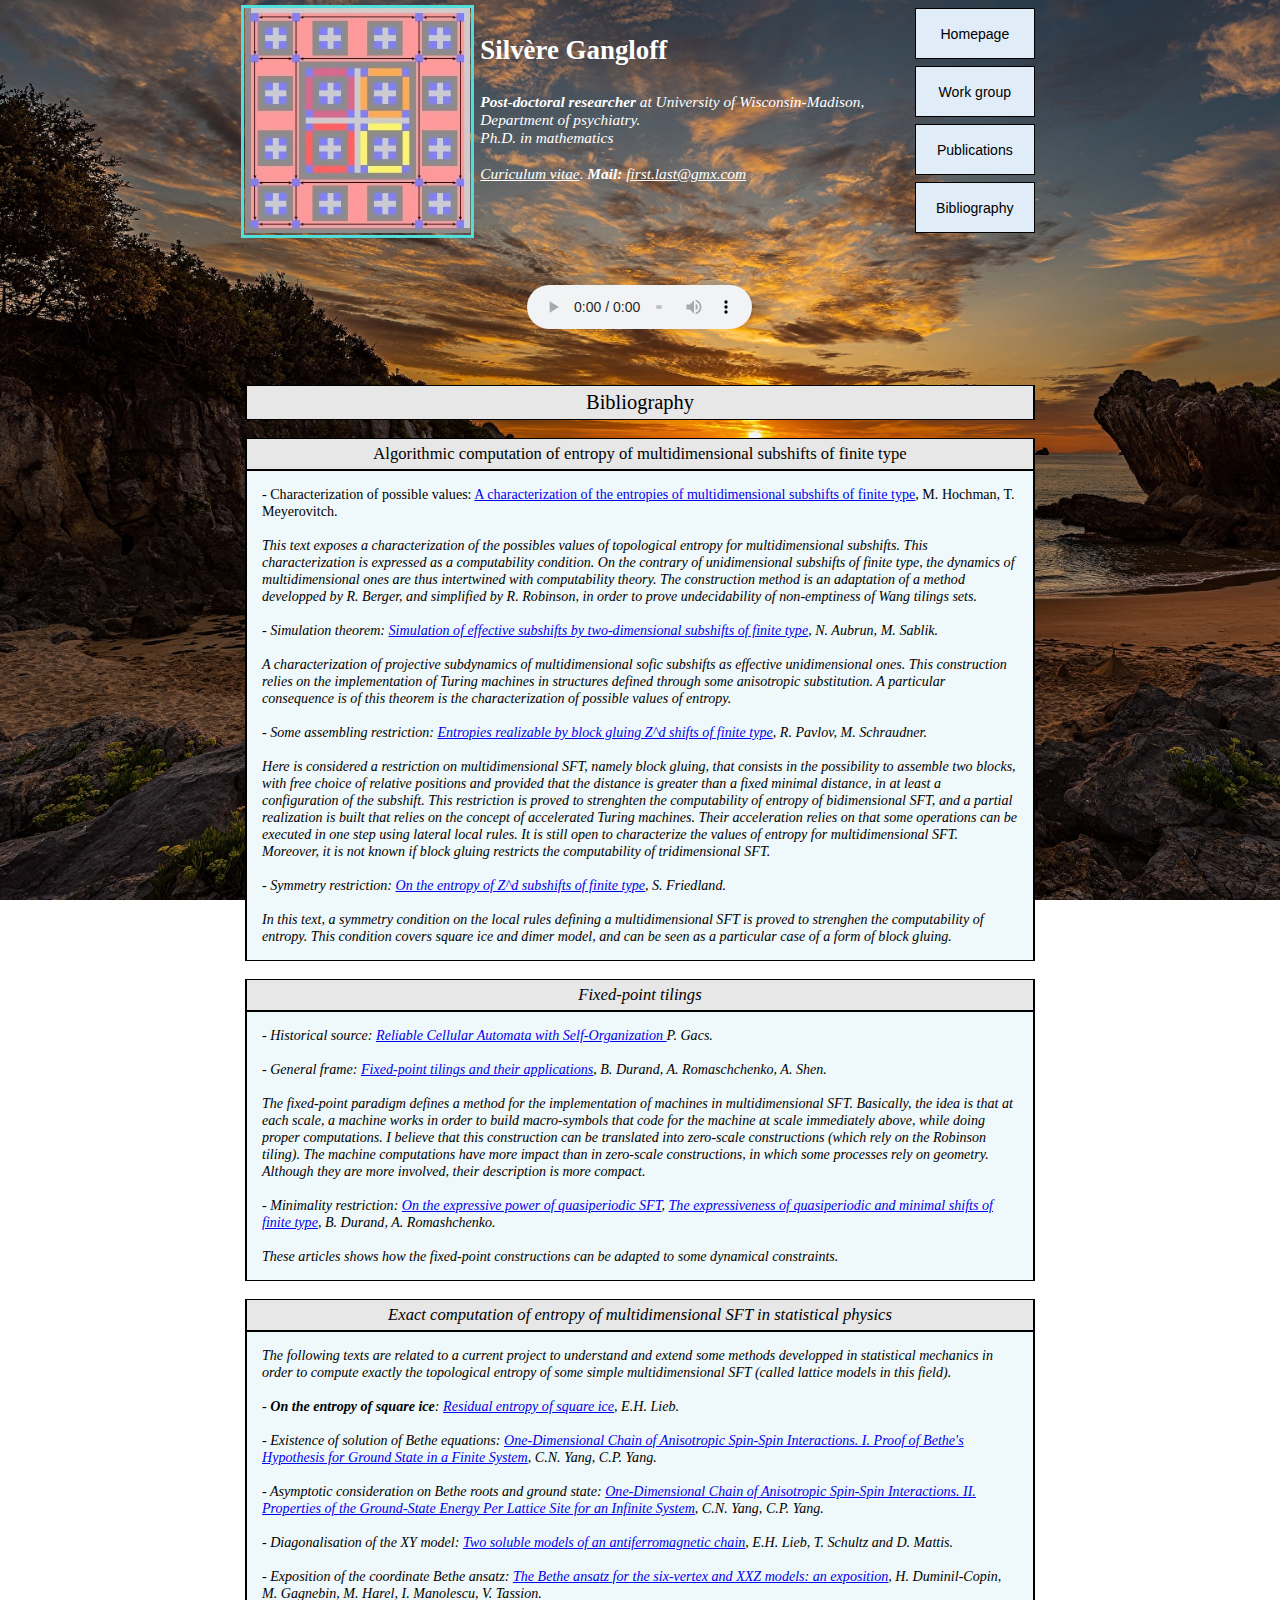
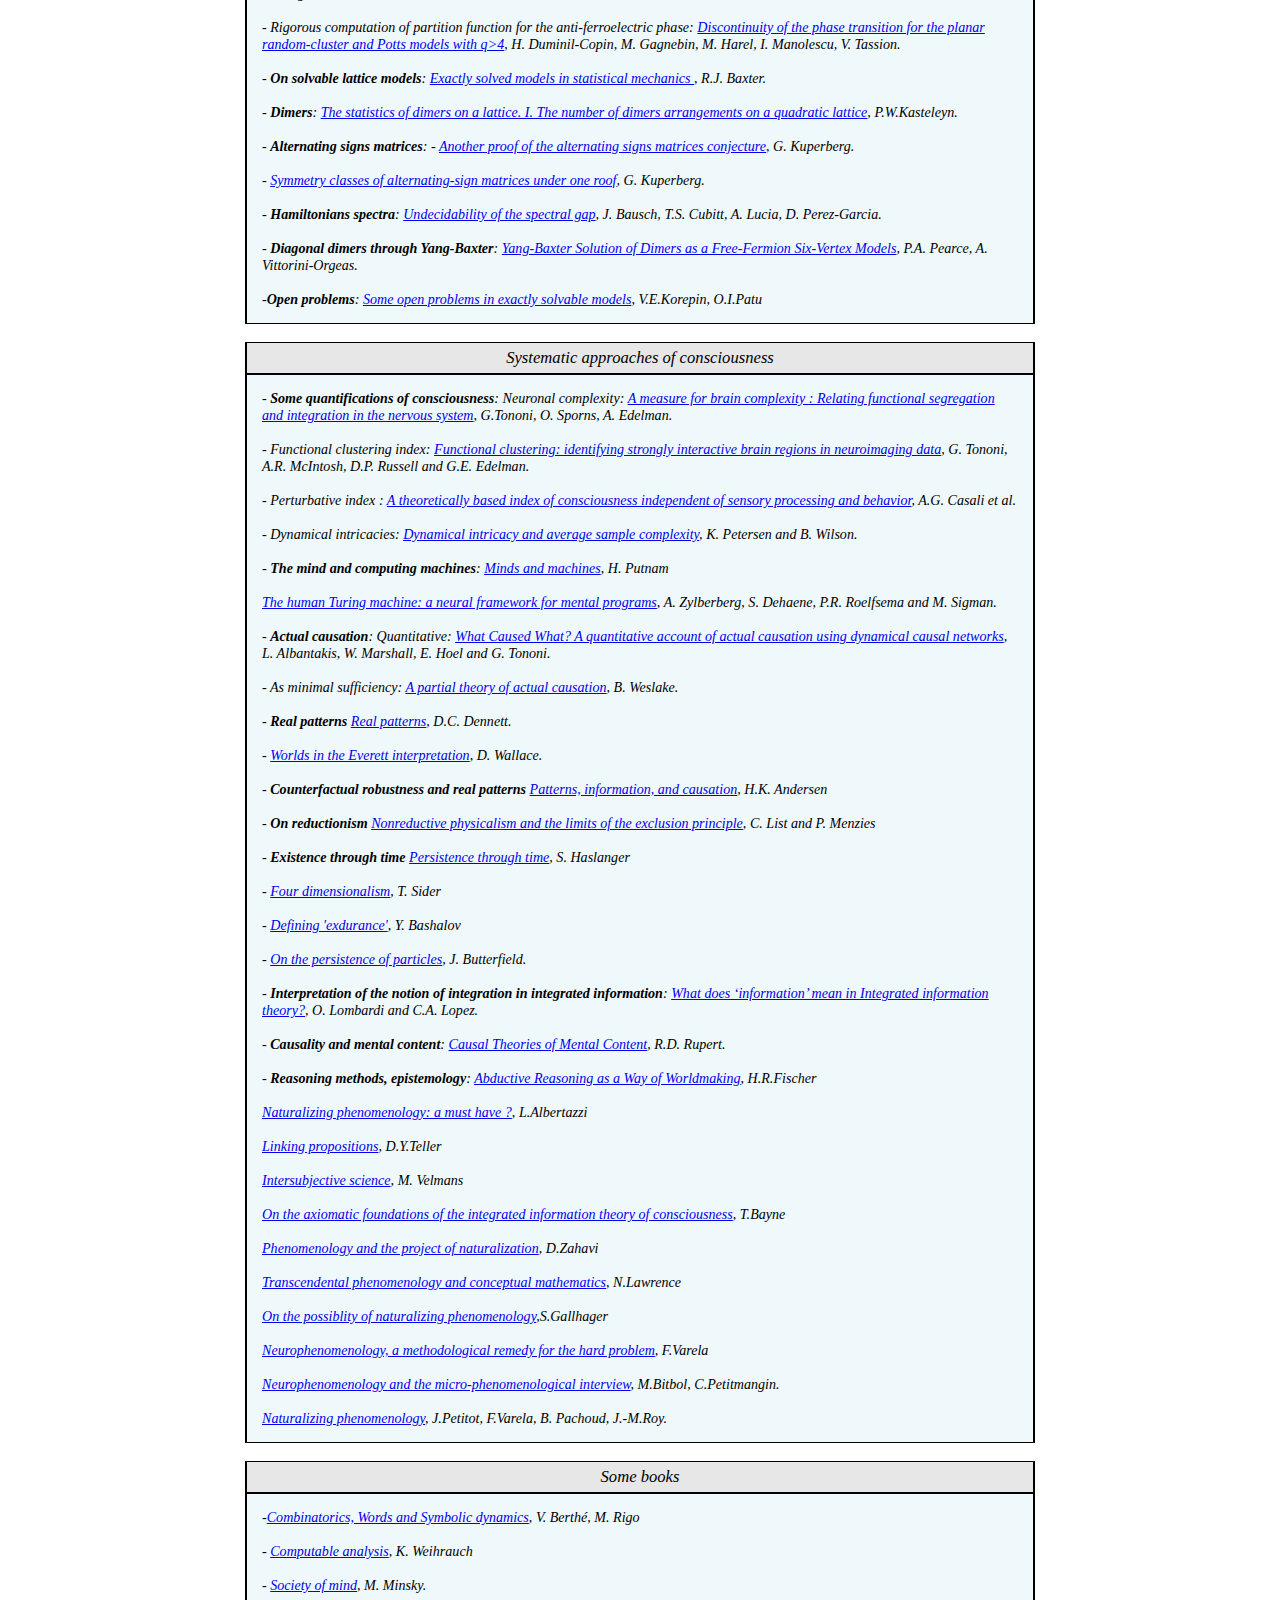
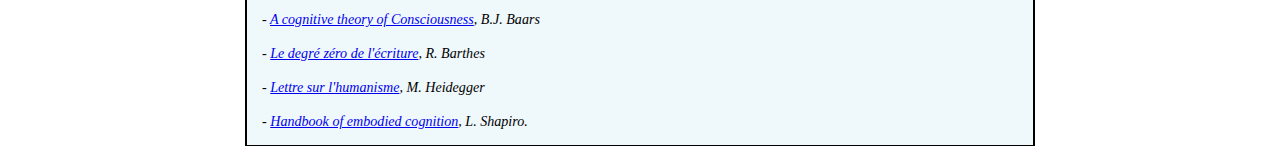
==== commit 44cc13bb: "Update bibliography.html" ====
--- a/bibliography.html
+++ b/bibliography.html
@@ -30,7 +30,7 @@
 
 <body>
     
-    
+    <div class="box"> <span></span><span></span><span></span><span></span></div>
         
 
     <div style="margin-left:18.75% ; margin-right:18.75%"> 
--- a/style.css
+++ b/style.css
@@ -2,15 +2,17 @@
 float:left;
 }
 
+
 .box {
-  width:100%;
-  height:100%;
-align:center;
+position: absolute;
+  top: 5px;
+  left: calc(100vw *0.1882);
+  width: calc(100vw * 0.182);
+  height: calc(100vw * 0.182);
 }
 
-
 .box span{
-  position:relative;
+  position:absolute;
   top: 0;
   left: 0;
   width: 100%;
@@ -40,13 +42,14 @@
   transform:rotate(270deg);
 }
 
-.box:hover span:before 
+.box span:before 
 {
   content: '';
   position: absolute;
   width:100%;
-  height: 2px;
-  background: #fdc459; 
+  height: 3px;
+  background: #50dfdb; 
+  animation: animate 4s linear infinite;
 }
 
 @keyframes animate {
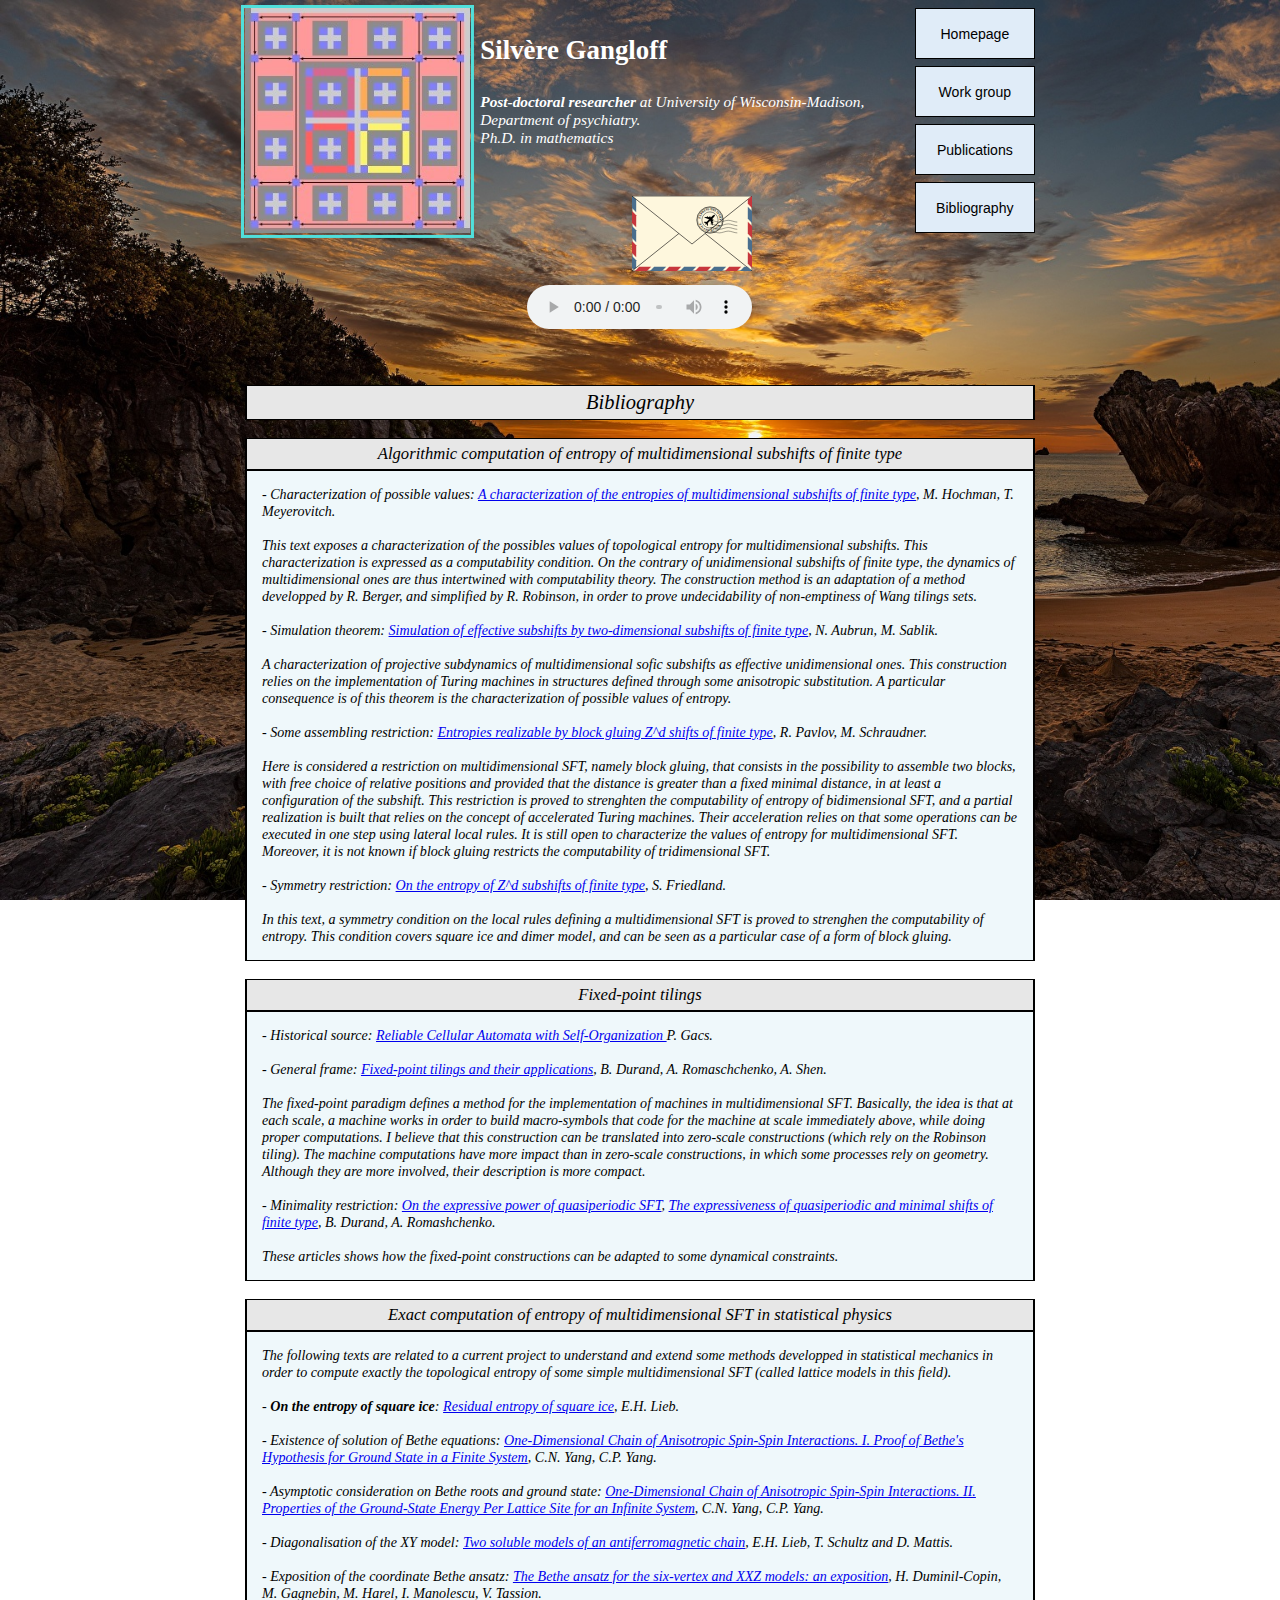
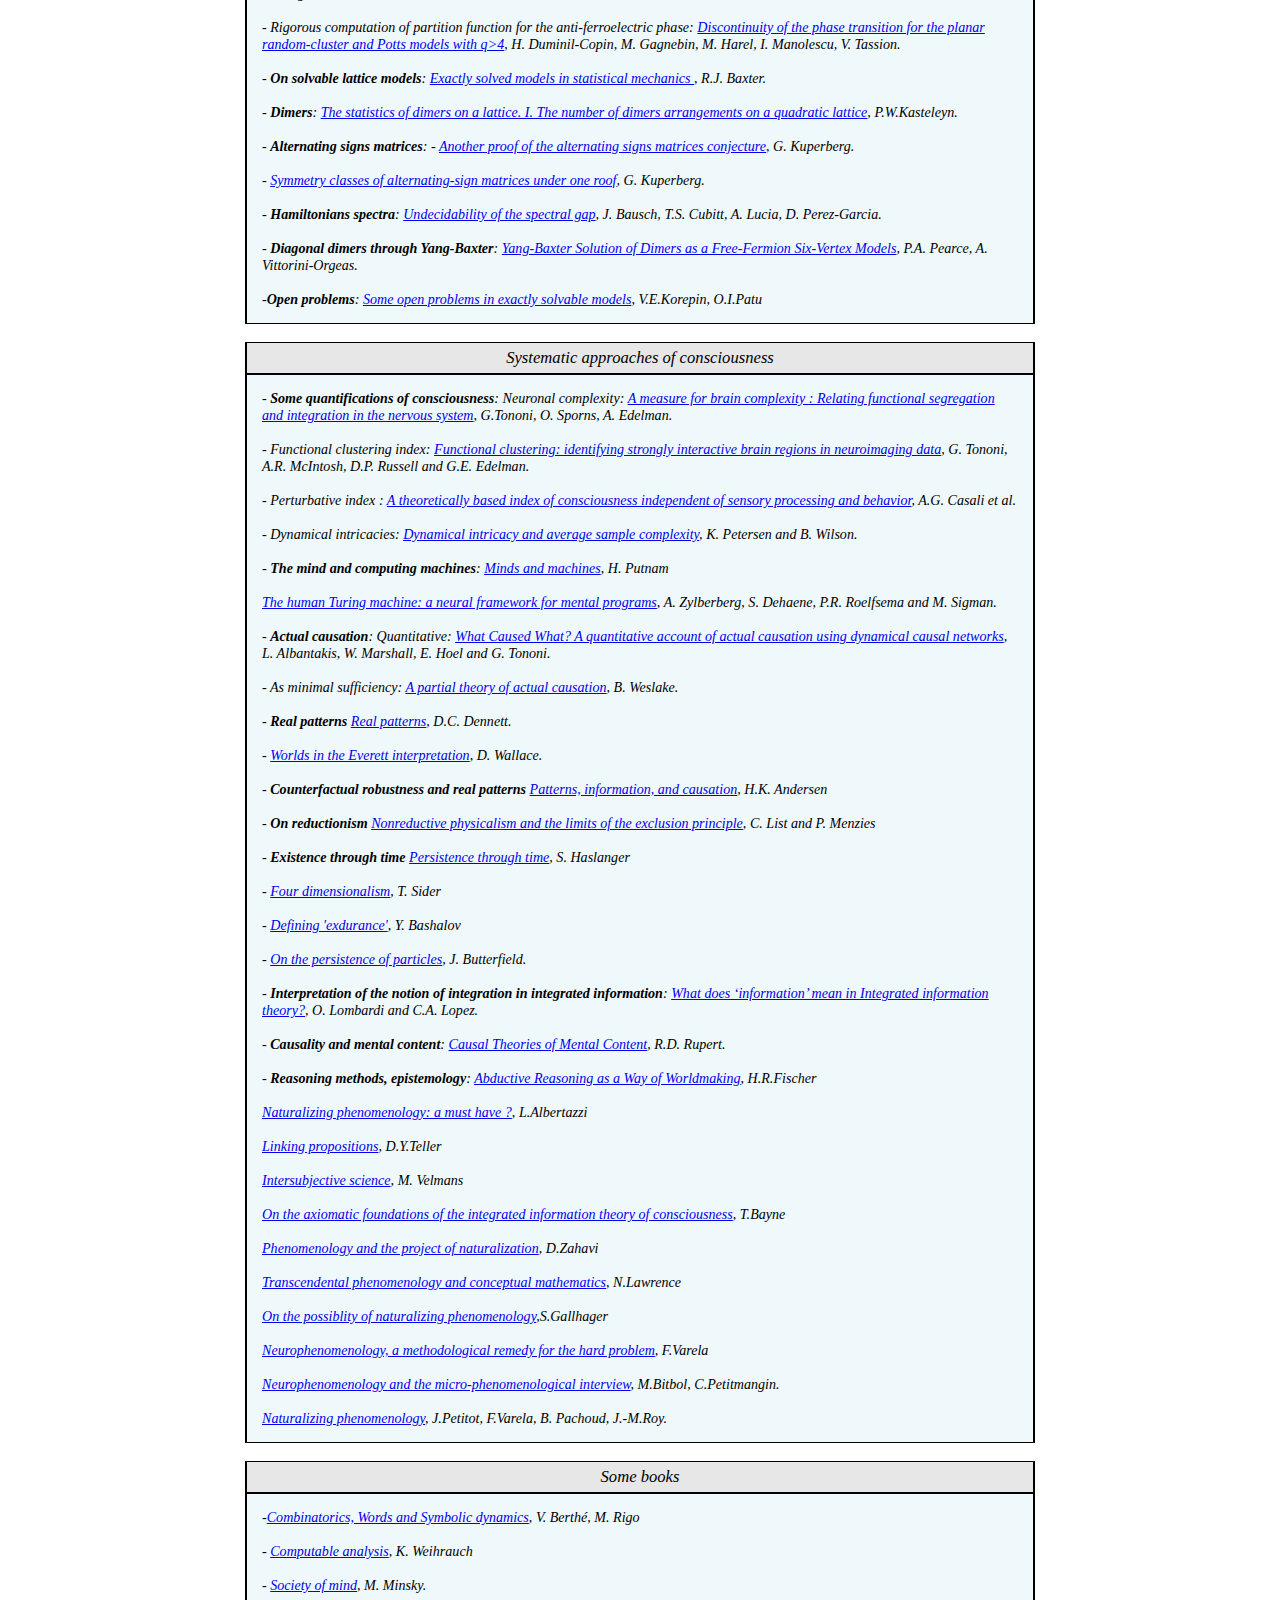
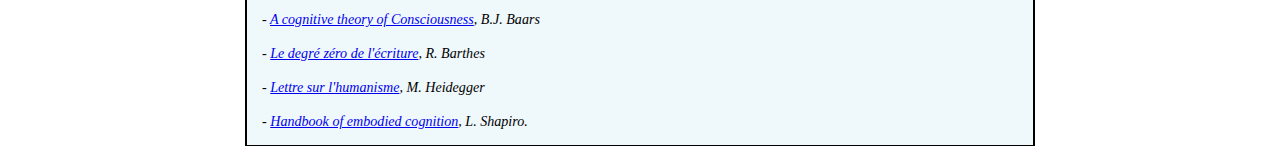
==== commit a6a9375d: "Update bibliography.html" ====
--- a/bibliography.html
+++ b/bibliography.html
@@ -43,13 +43,12 @@
  <B> Post-doctoral researcher</B> at University of Wisconsin-Madison, Department of psychiatry. <br>
           
         Ph.D. in mathematics 
-          
-          <br> <br> 
- <a href="filespdf/CV.pdf" style="color:white">
-Curiculum vitae</a>. <B>Mail:</B> <a href="mailto:silvere.gangloff@gmx.com" style="color:white">first.last@gmx.com</a></I>
-          </p></div>
+           </p>
+          <br>  <p align="center"> <a href="mailto:silvere.gangloff@gmx.com" target="_blank"><img src="images/mail.svg">
+</a></p>
+         </div>
   <div align="right" style="
-  display: flex;flex-direction:column;justify-content:space-between">
+  display: flex;flex-direction:column;justify-content:space-between;height: calc(100vw * 0.176);">
 
     <div> <button><a href="index.html" >Homepage</a></button> </div>
 <div><button><a href="workgroup.html">Work group</a></button></div>
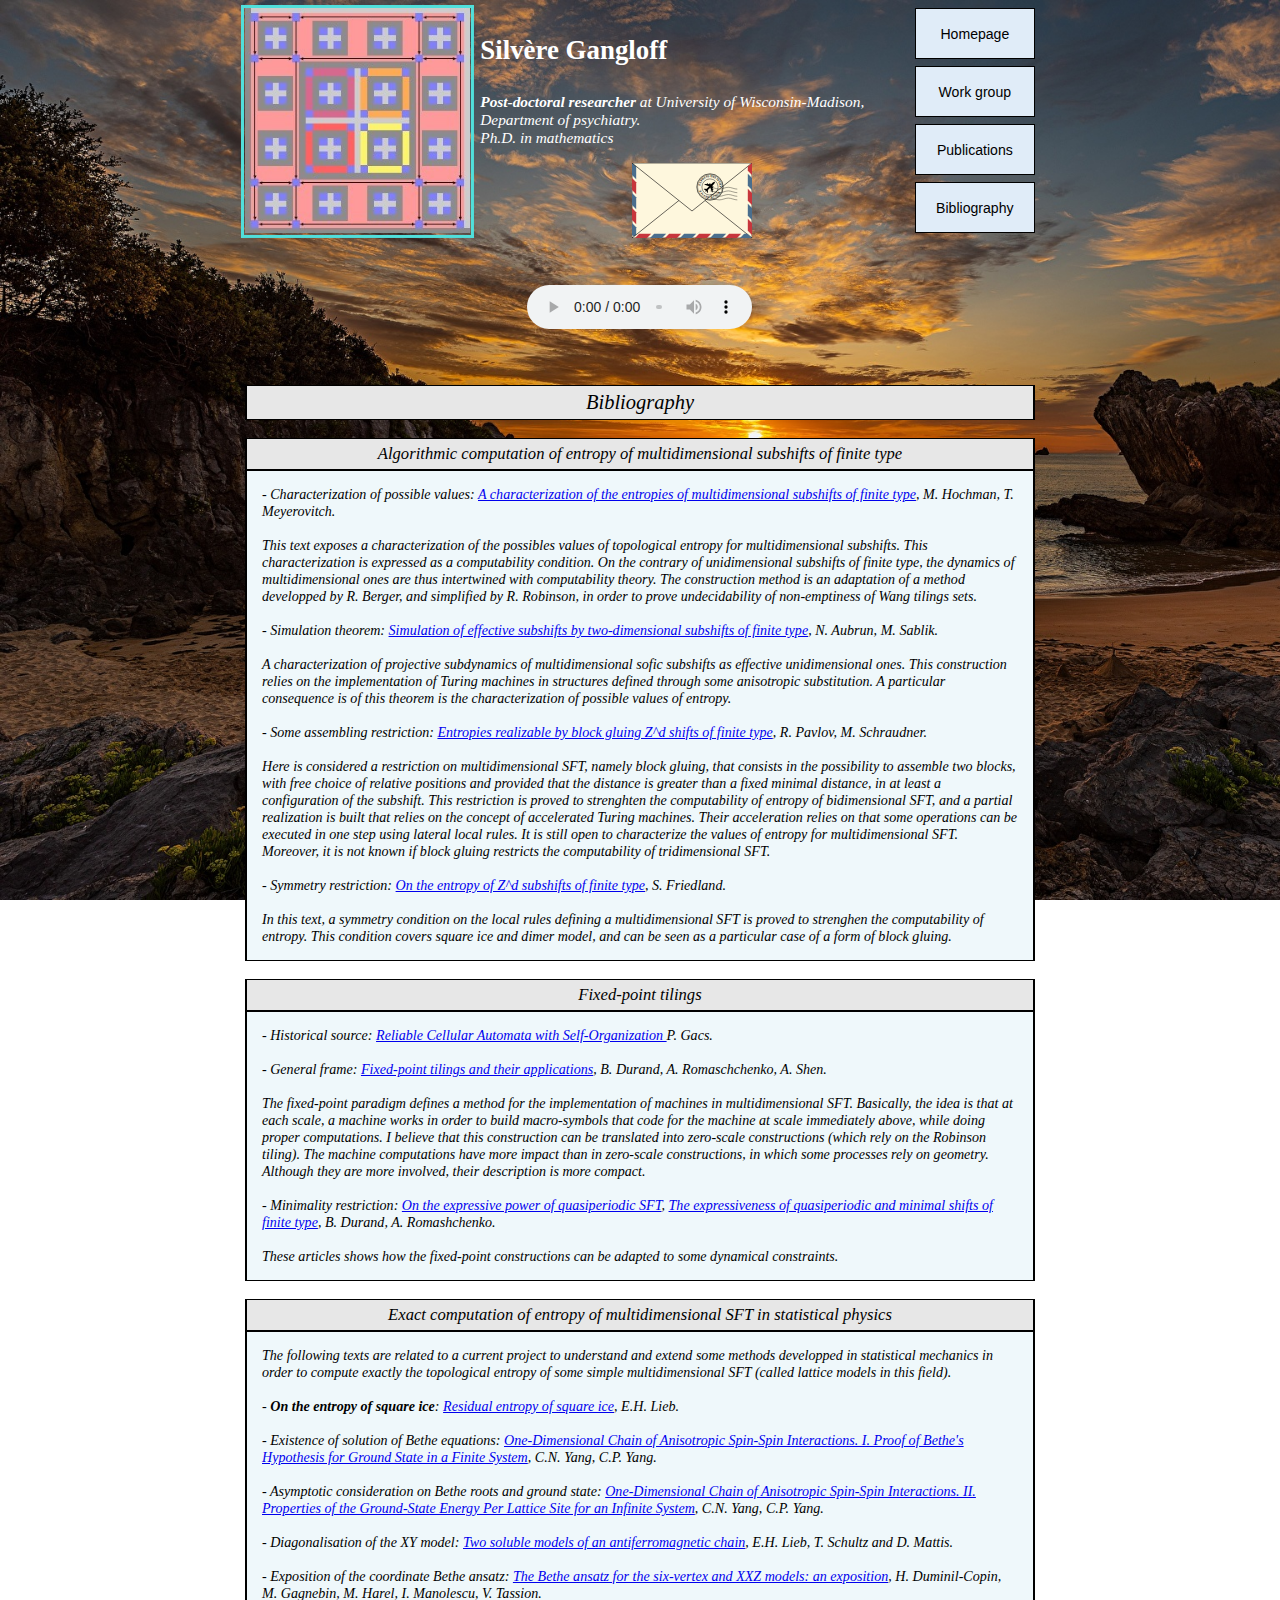
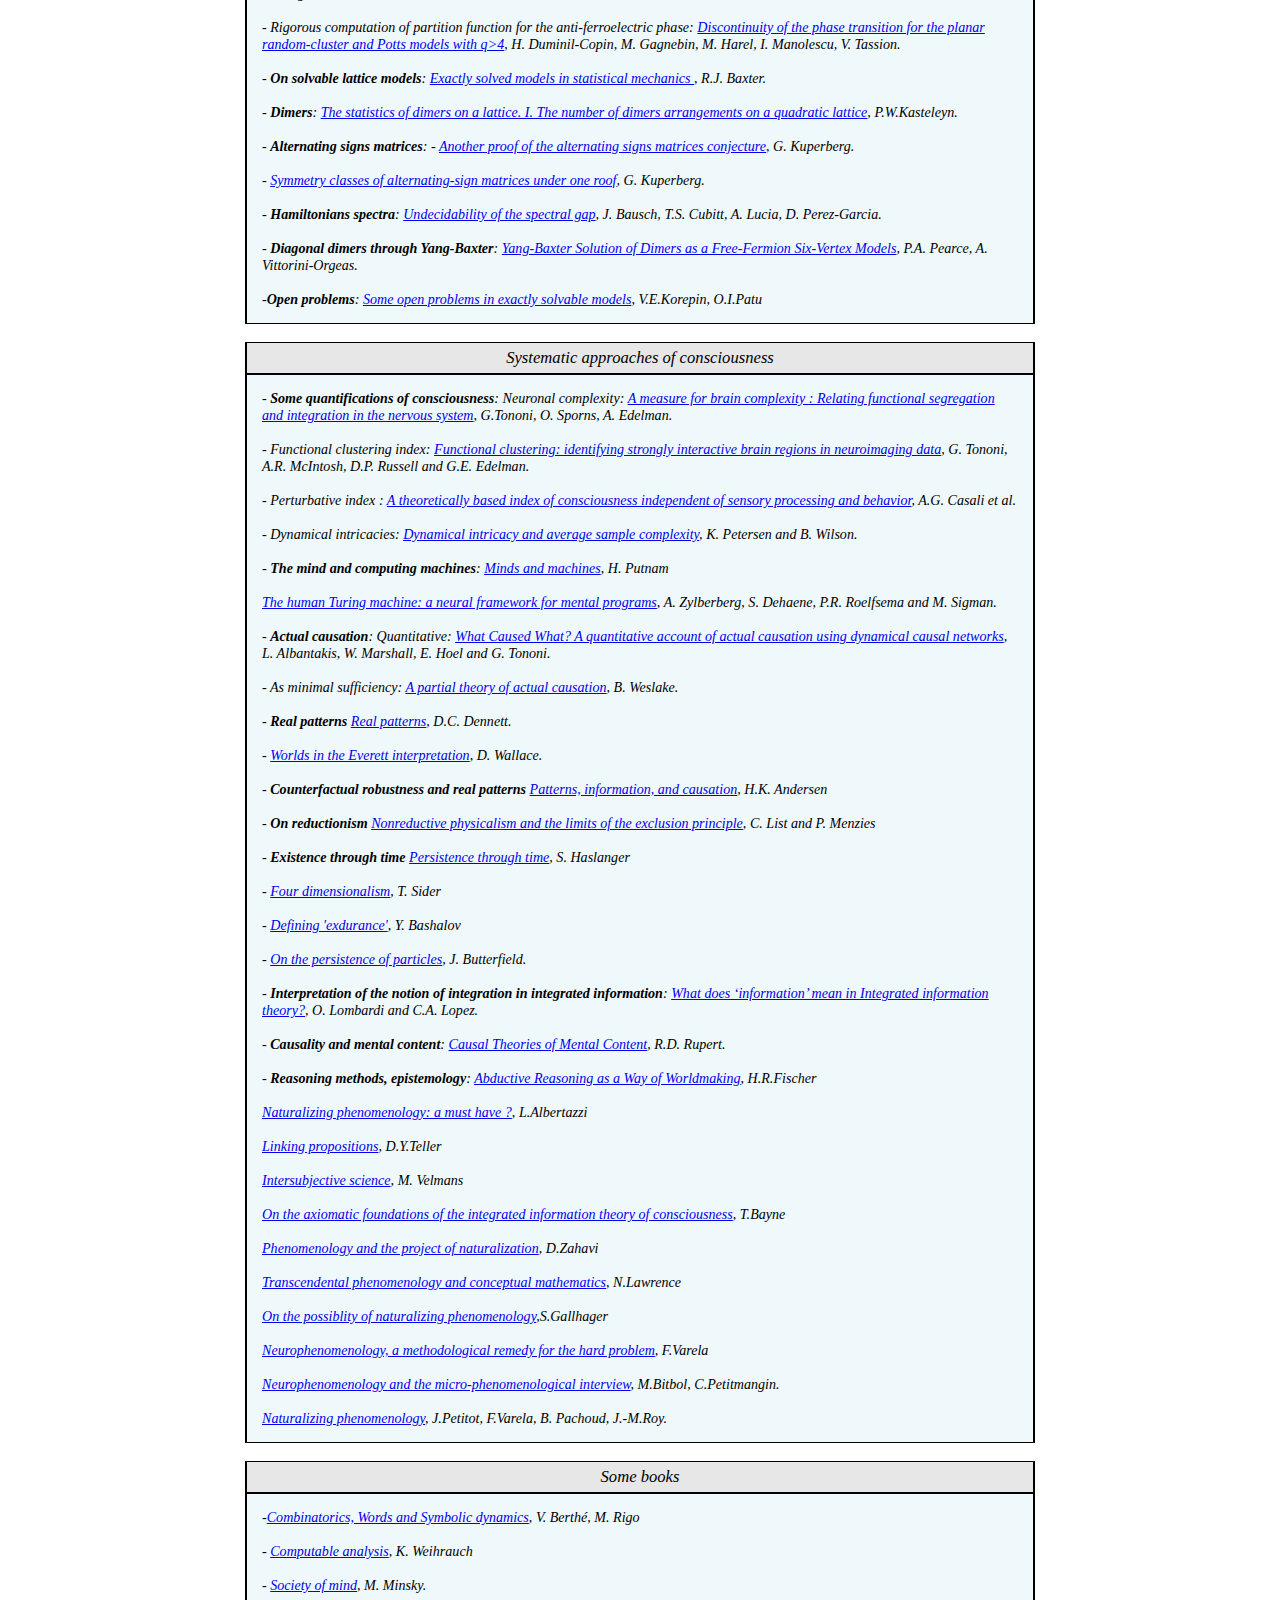
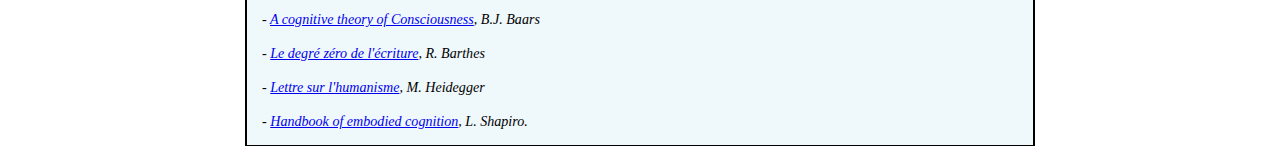
==== commit 34db9d8b: "Update bibliography.html" ====
--- a/bibliography.html
+++ b/bibliography.html
@@ -43,8 +43,7 @@
  <B> Post-doctoral researcher</B> at University of Wisconsin-Madison, Department of psychiatry. <br>
           
         Ph.D. in mathematics 
-           </p>
-          <br>  <p align="center"> <a href="mailto:silvere.gangloff@gmx.com" target="_blank"><img src="images/mail.svg">
+           </p> <p align="center"> <a href="mailto:silvere.gangloff@gmx.com" target="_blank"><img src="images/mail.svg">
 </a></p>
          </div>
   <div align="right" style="
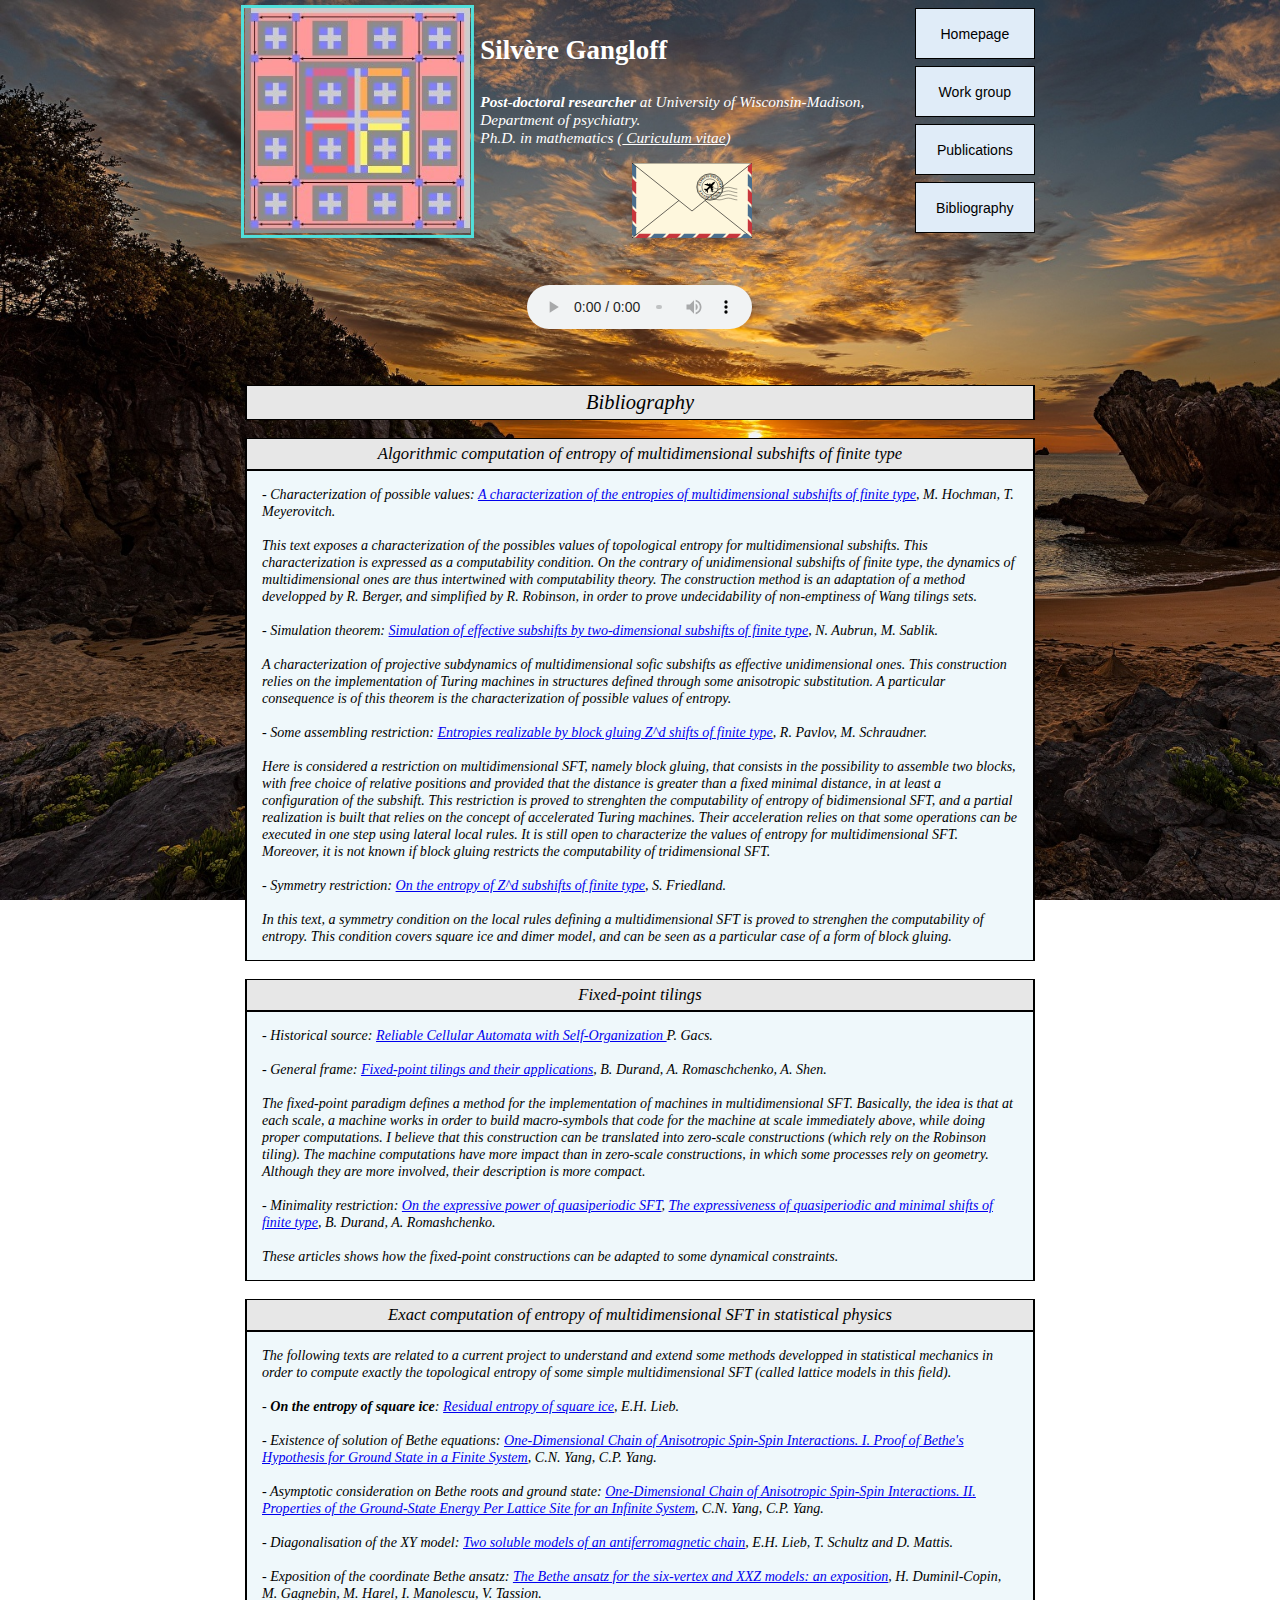
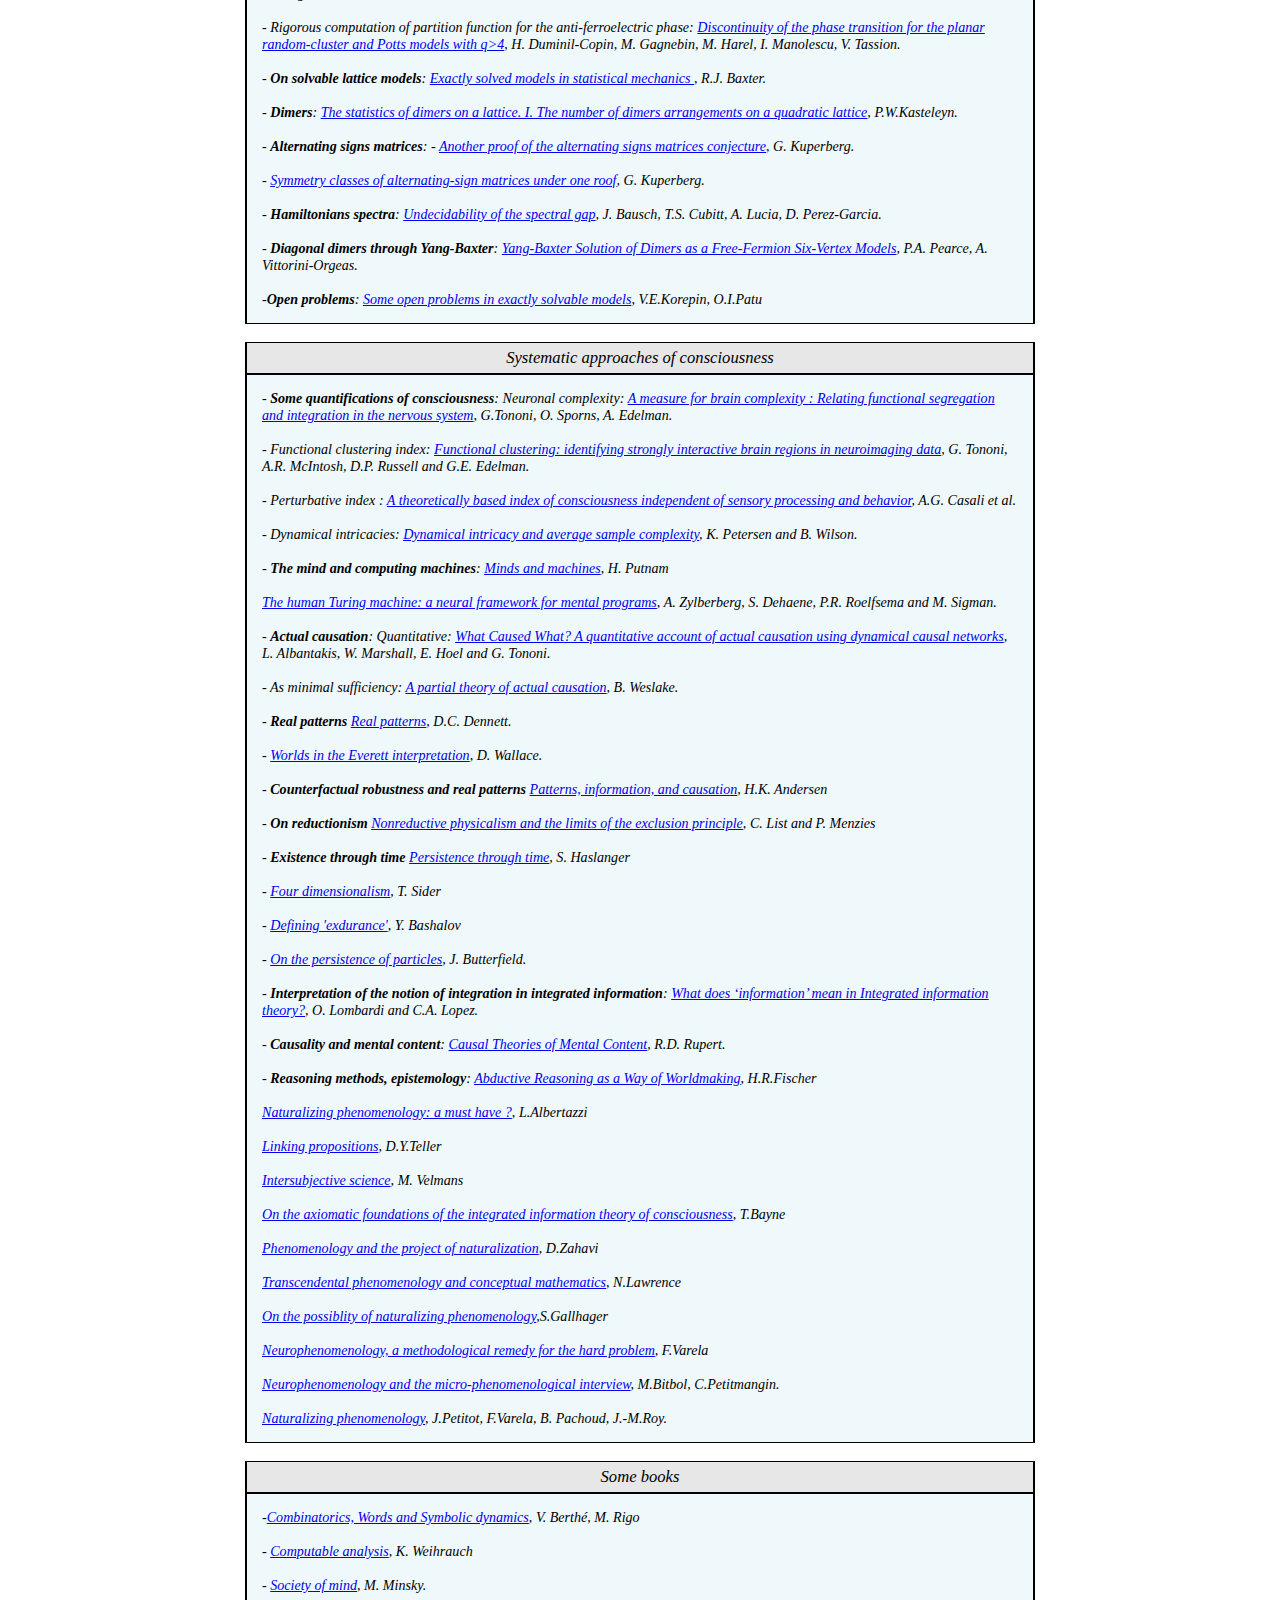
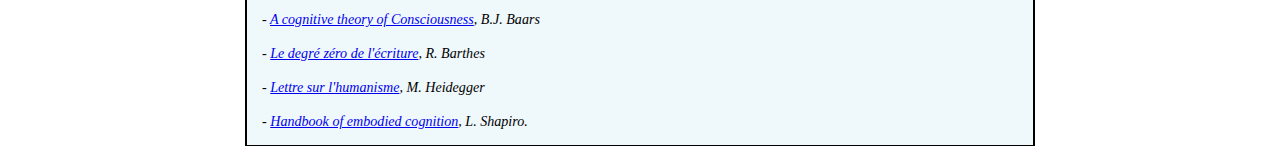
==== commit aca0edcf: "Update bibliography.html" ====
--- a/bibliography.html
+++ b/bibliography.html
@@ -42,7 +42,8 @@
       <p style="font-size:1.2vw;width:auto;color:white;padding-left:10px;padding-right:10px;"><I>   
  <B> Post-doctoral researcher</B> at University of Wisconsin-Madison, Department of psychiatry. <br>
           
-        Ph.D. in mathematics 
+        Ph.D. in mathematics (<a href="filespdf/CV.pdf" style="color:white">
+Curiculum vitae</a>)
            </p> <p align="center"> <a href="mailto:silvere.gangloff@gmx.com" target="_blank"><img src="images/mail.svg">
 </a></p>
          </div>
